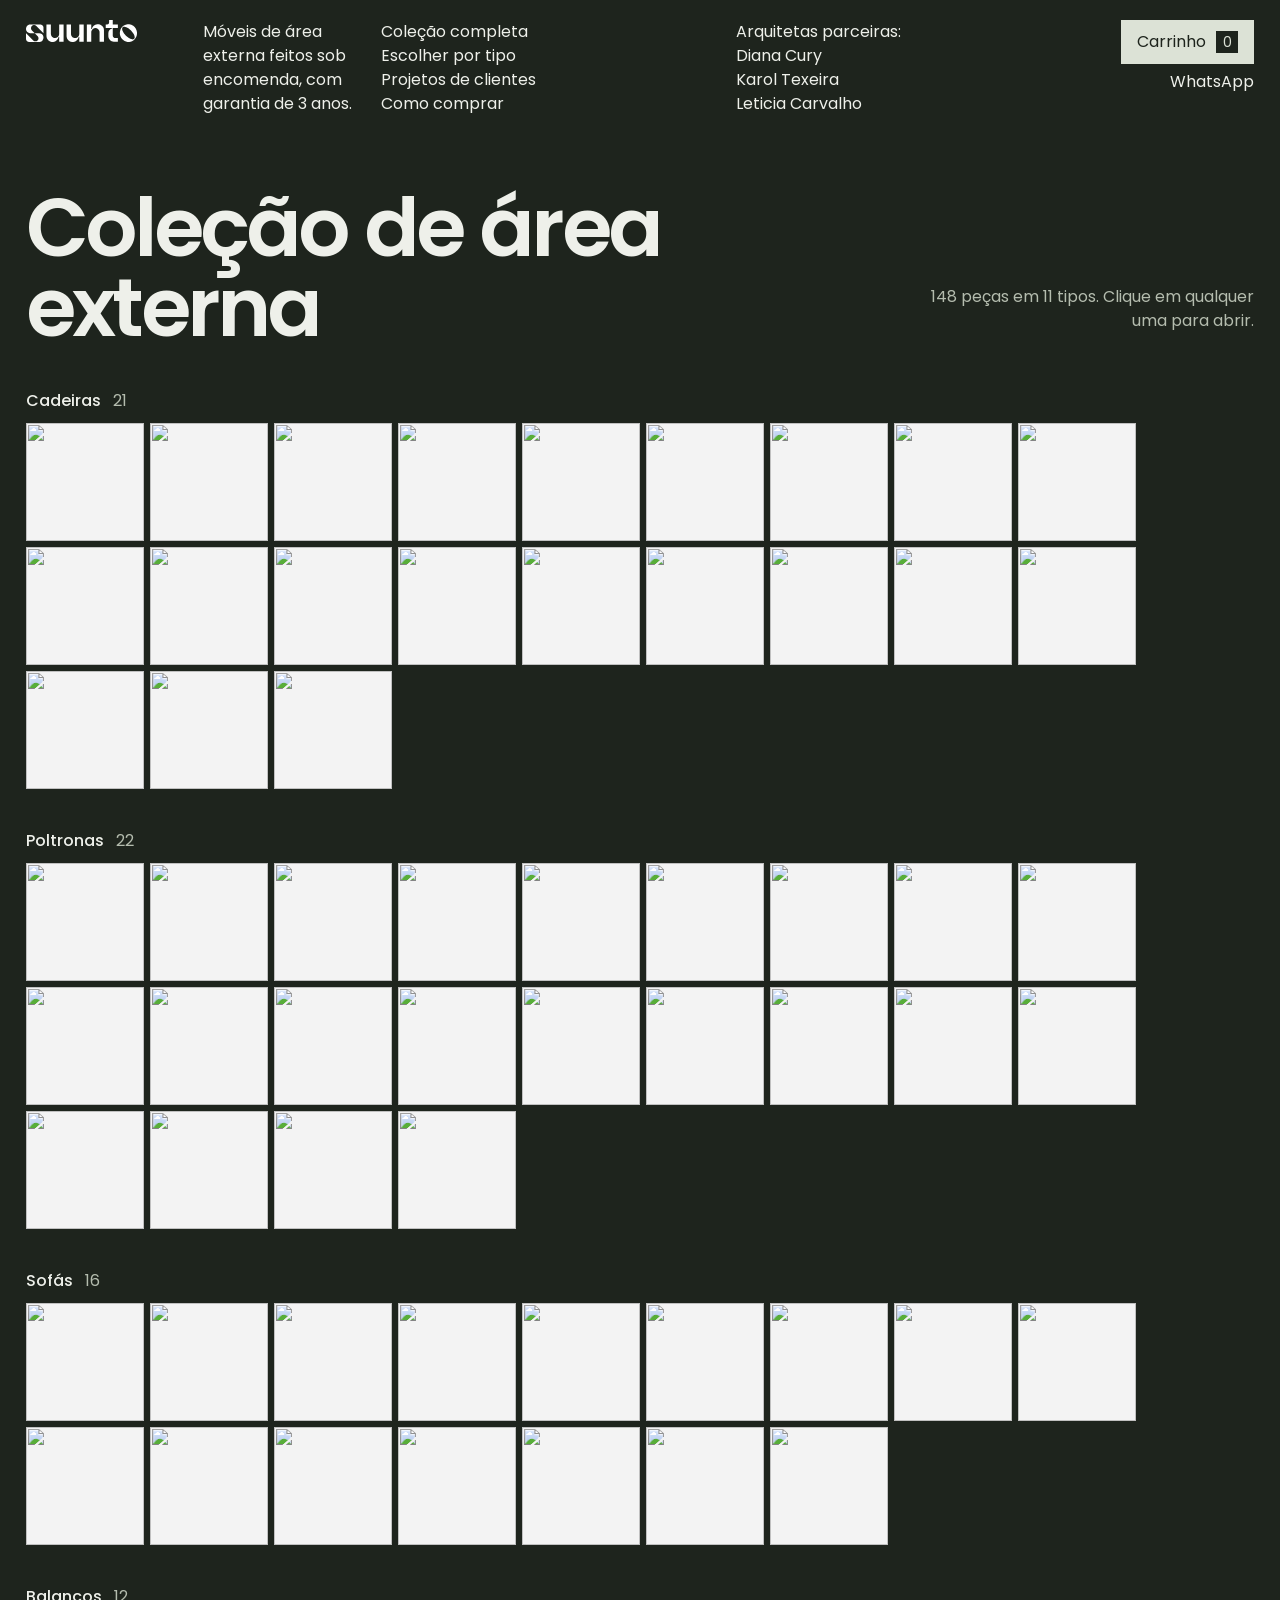
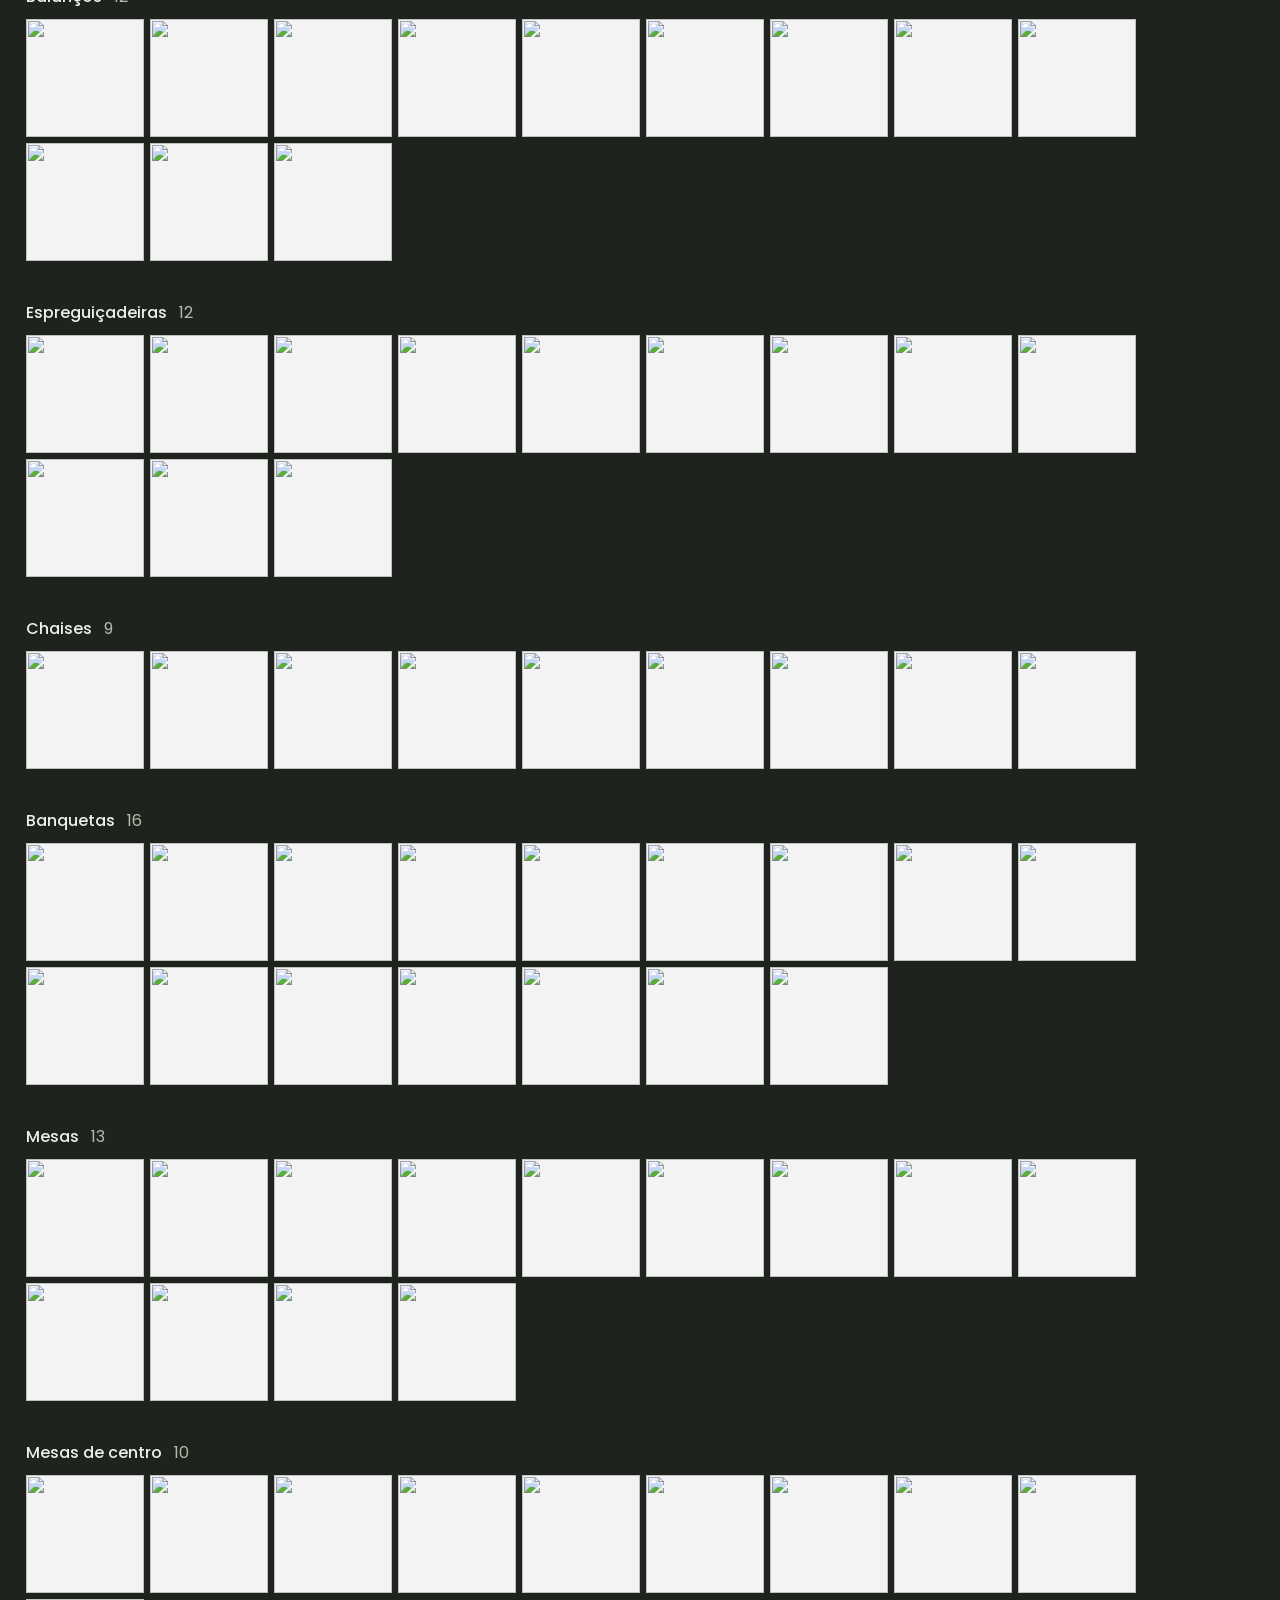
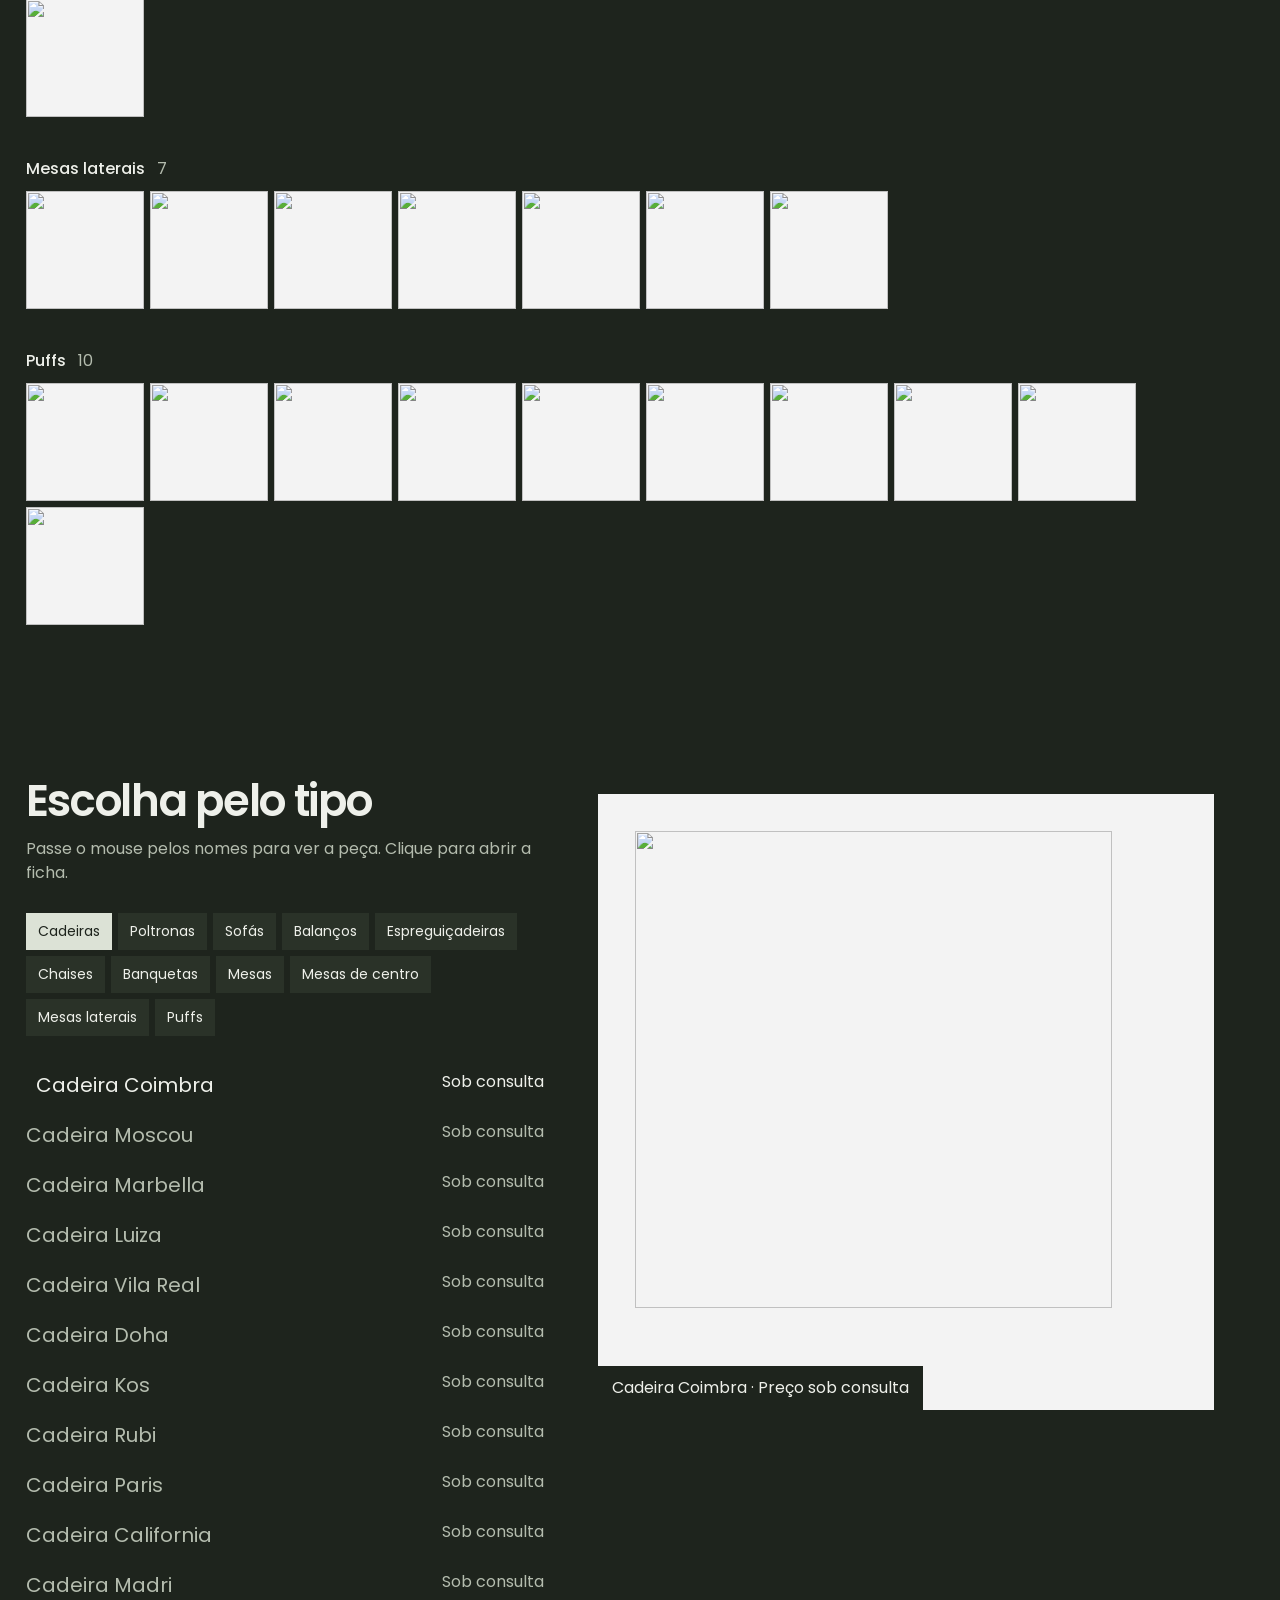
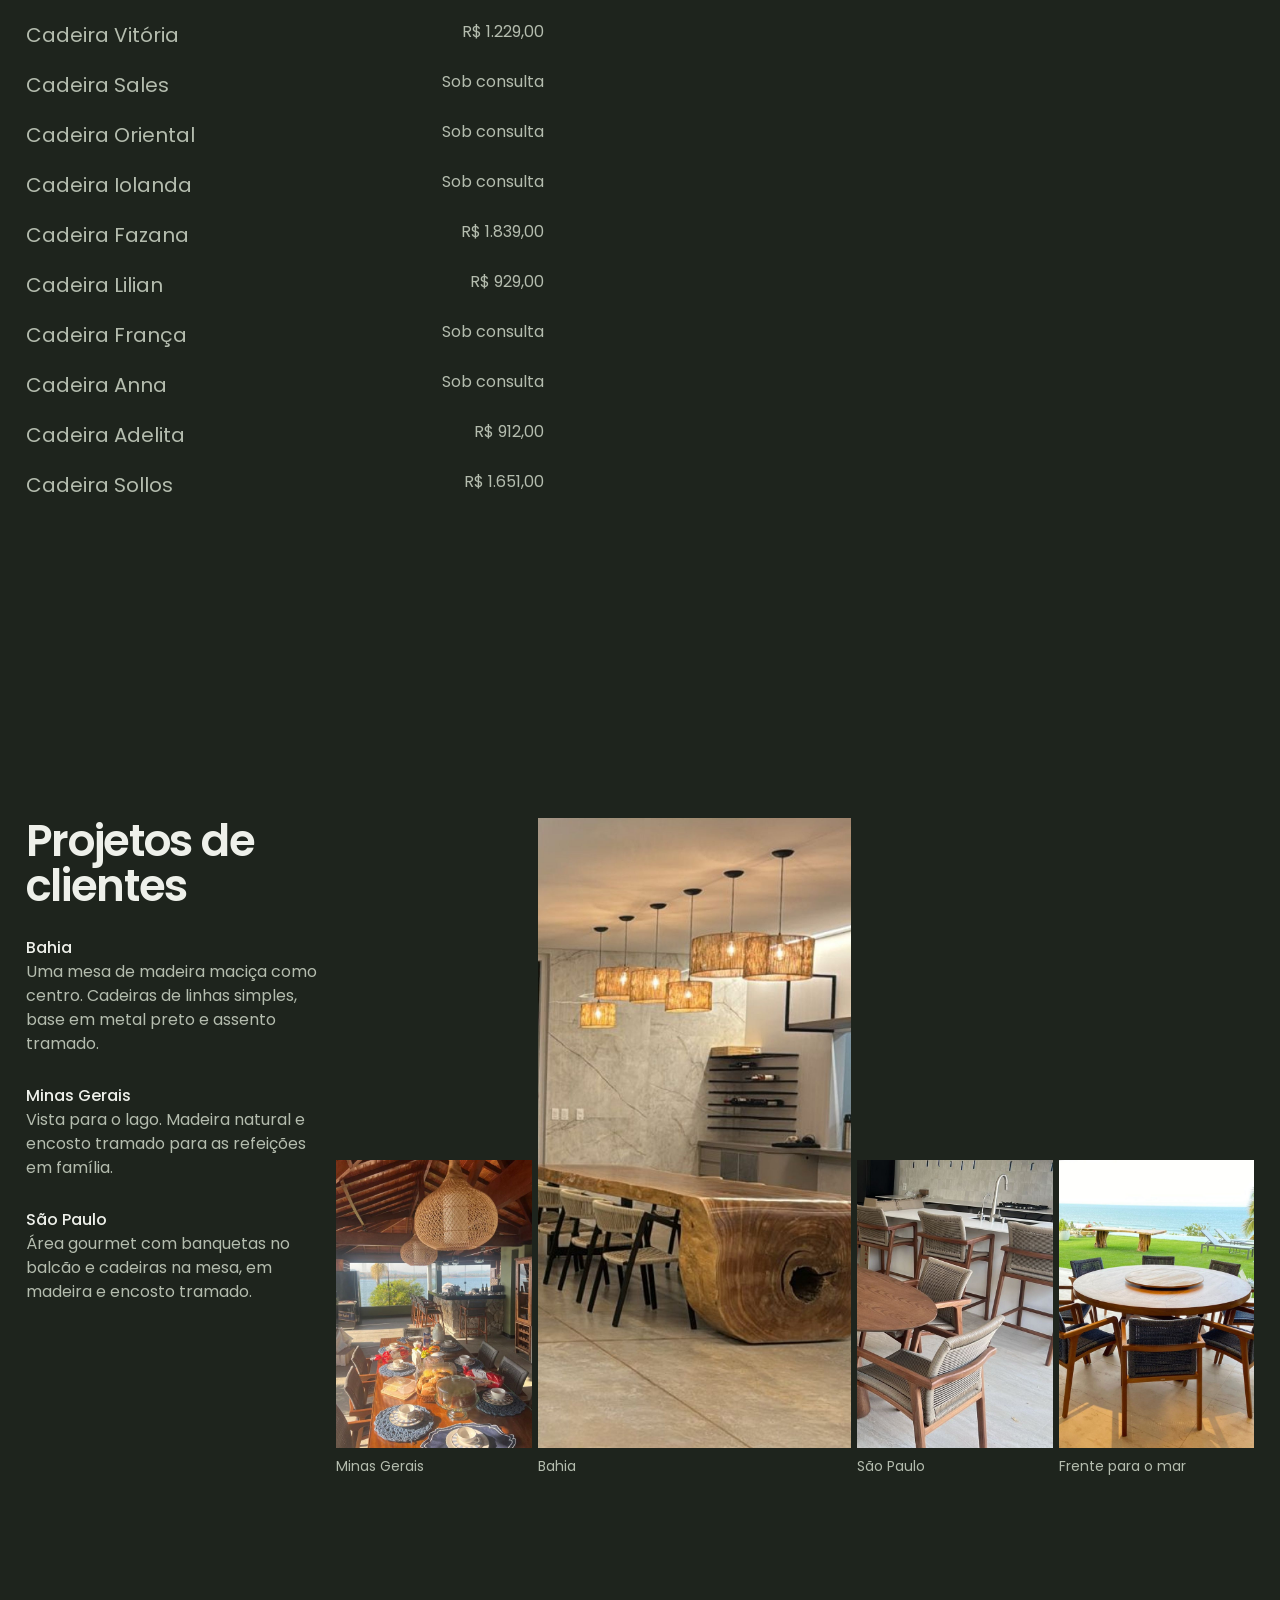
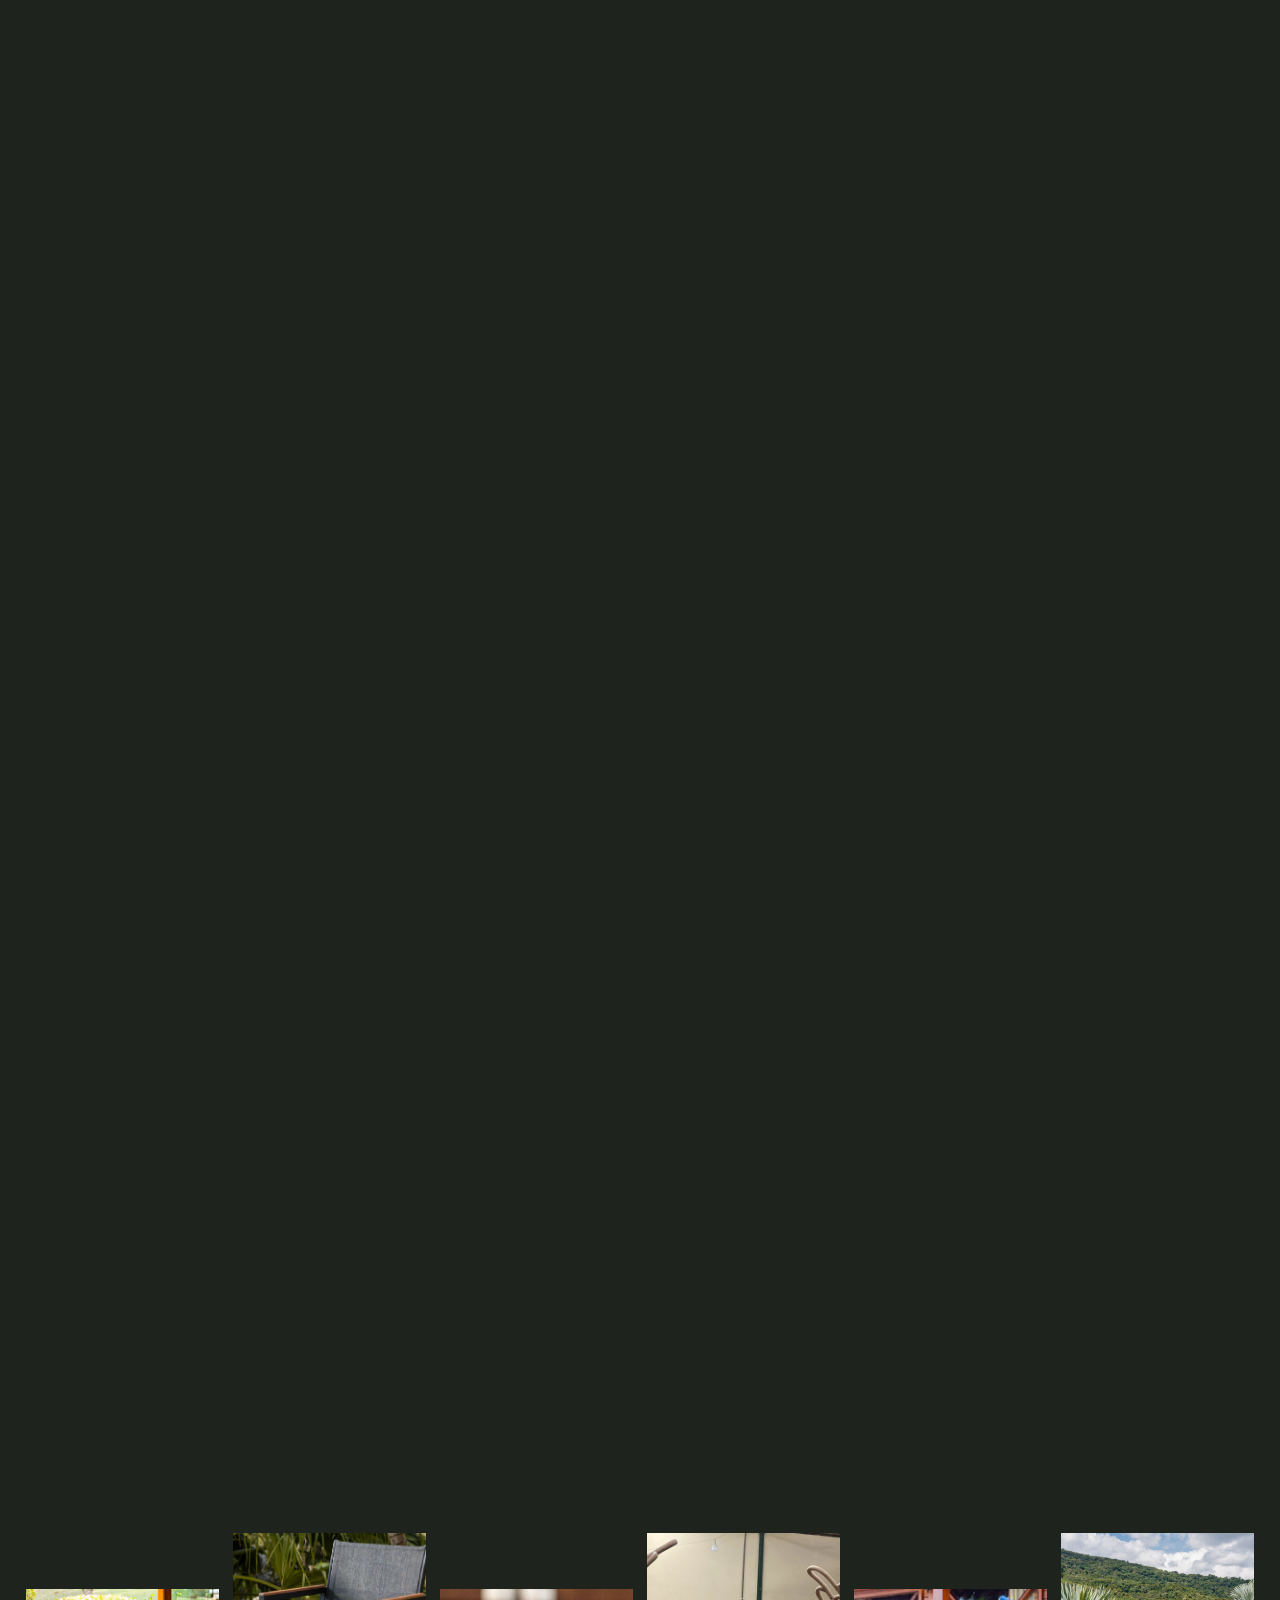
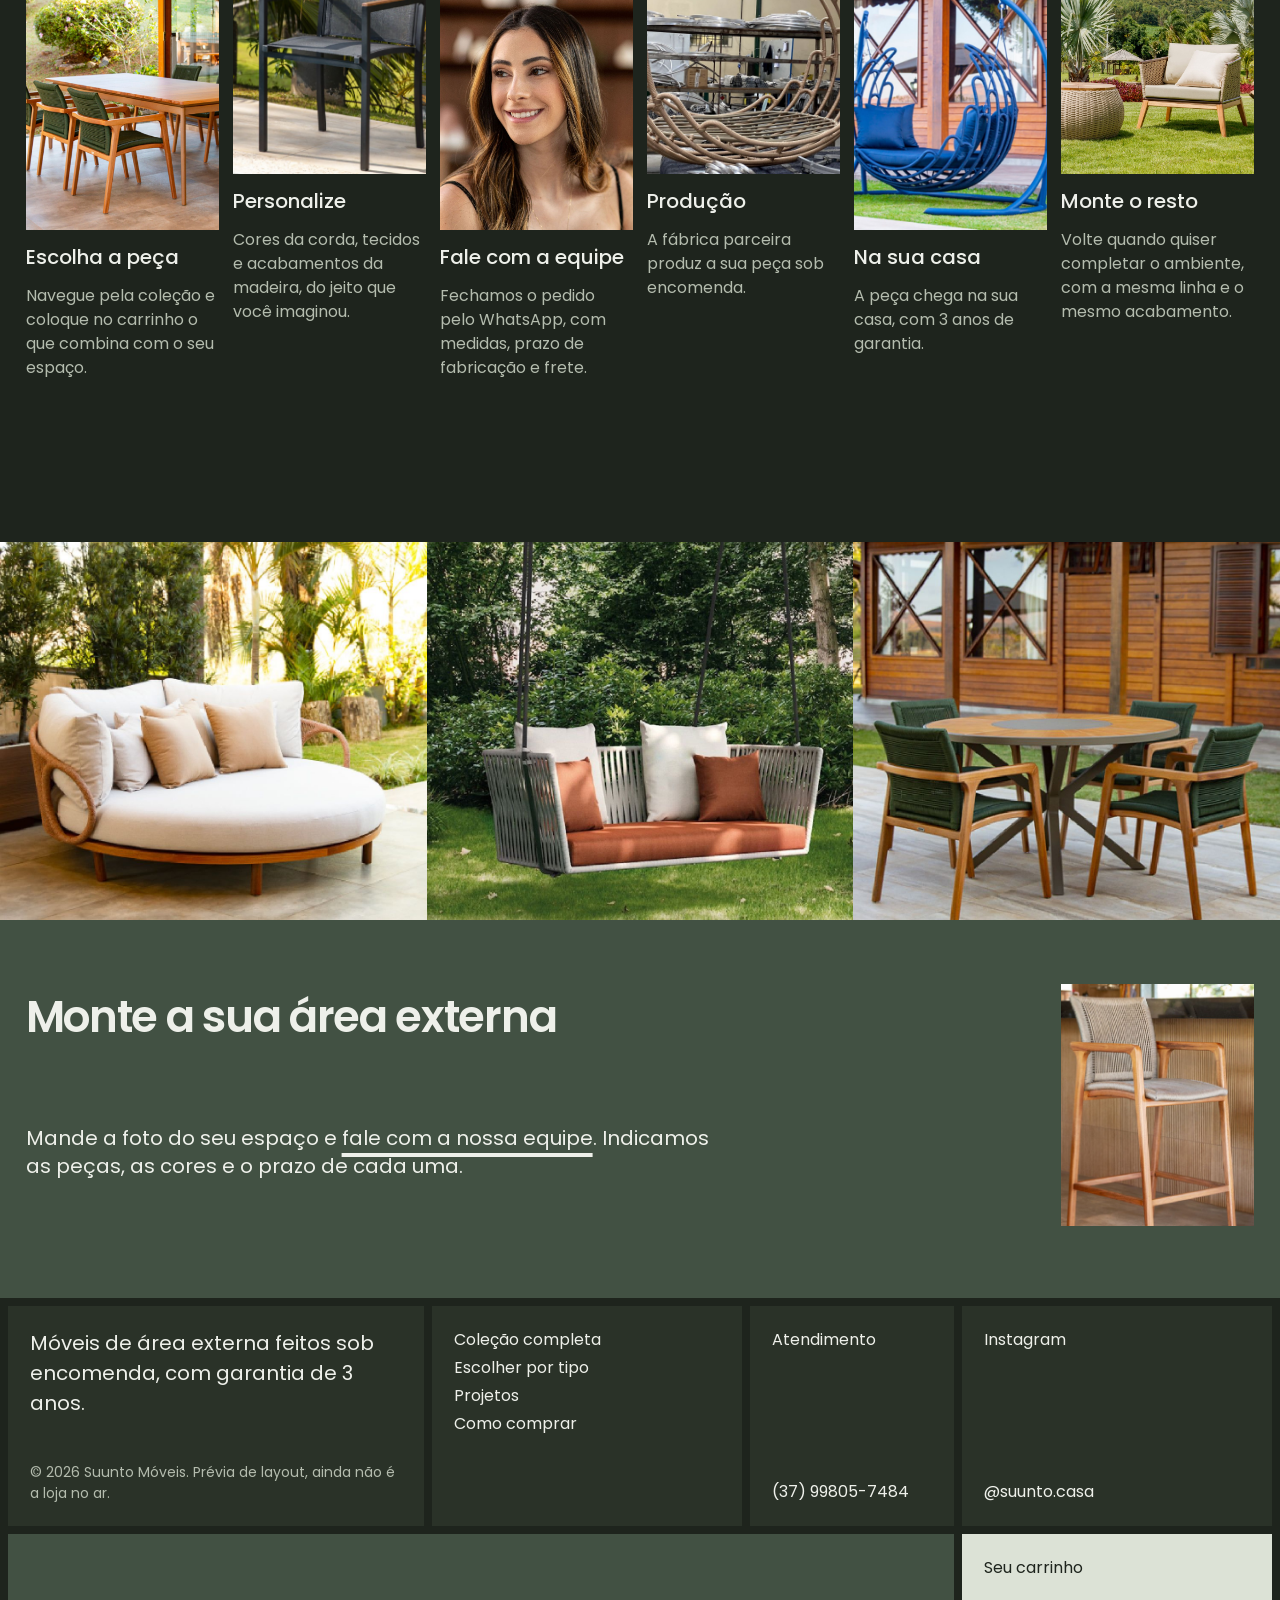
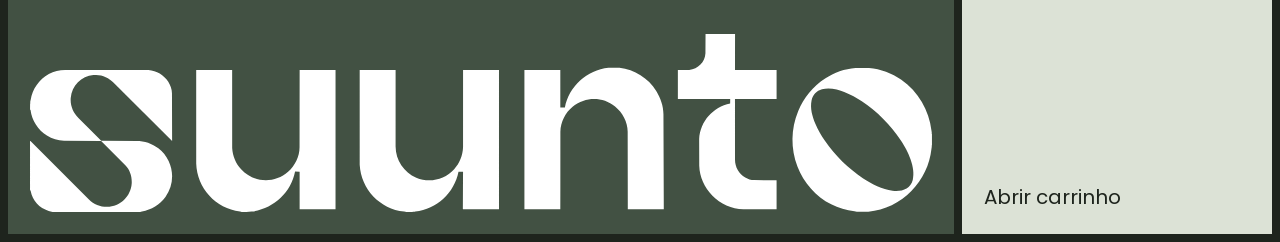
==== colecao/index.html @ b54d5c92 "Prévias do site da Suunto Móveis: Catálogo, Coleção e Ambientes Co-Authored-By: Claude Opus 5.5 <nor" ====
<!doctype html>
<html lang="pt-BR">
<head>
<meta charset="utf-8">
<meta name="viewport" content="width=device-width, initial-scale=1">
<meta name="robots" content="noindex">
<title>Suunto Móveis · Coleção</title>
<meta name="description" content="Prévia do site da Suunto Móveis: a coleção inteira de móveis de área externa, sob encomenda.">
<link rel="icon" href="../comum/simbolo.svg">
<link rel="preconnect" href="https://fonts.googleapis.com">
<link rel="preconnect" href="https://fonts.gstatic.com" crossorigin>
<link href="https://fonts.googleapis.com/css2?family=Poppins:wght@400;500;600&display=swap" rel="stylesheet">
<link rel="stylesheet" href="../comum/loja.css">
<style>
:root{
  --bg:#1E241D; --ink:#EEF0EA; --muted:#B4BCAE; --accent:#DCE2D6; --accent-ink:#1E241D; --surface:#2A3228;
  --brand:#425143; --sage:#708A5C; --paper:#F3F3F3;
  --font:'Poppins',system-ui,sans-serif; --radius:0px; --m:clamp(16px,2vw,28px); --g:14px;
}
*{box-sizing:border-box}
html{scroll-behavior:smooth}
body{margin:0;overflow-x:clip;background:var(--bg);color:var(--ink);font-family:var(--font);font-size:16px;line-height:1.5;-webkit-font-smoothing:antialiased}
img{display:block;max-width:100%;height:auto}
a{color:inherit}
:focus-visible{outline:2px solid var(--accent);outline-offset:3px}
.lj-ficha,.lj-gaveta{--bg:#F7F7F5;--ink:#272727;--muted:#5B605B;--accent:#425143;--accent-ink:#fff;--surface:#ECECEA}
.grid7{display:grid;grid-template-columns:repeat(7,minmax(0,1fr));gap:var(--g);padding-inline:var(--m)}
/* faixa de texto */
.faixa{padding-top:20px;align-items:start}
.faixa .marca img{height:22px;width:auto}
.faixa p,.faixa ul{margin:0;padding:0;list-style:none;font-size:16px}
.faixa a{text-decoration:none}.faixa a:hover{text-decoration:underline;text-underline-offset:4px}
.faixa .c3{grid-column:3/5}.faixa .c5{grid-column:5/7}
.faixa .acoes{grid-column:7;display:grid;gap:6px;justify-items:end;text-align:right}
.btn-c{font:inherit;font-size:16px;background:var(--accent);color:var(--accent-ink);border:0;padding:10px 16px;cursor:pointer;display:inline-flex;gap:10px;align-items:center;transition:filter .2s}
.btn-c:hover{filter:brightness(1.08)}
.btn-c [data-carrinho-n]{background:var(--accent-ink);color:var(--accent);min-width:22px;height:22px;display:inline-grid;place-items:center;font-size:14px}
.abertura{padding:72px var(--m) 0;display:grid;grid-template-columns:repeat(7,minmax(0,1fr));gap:var(--g);align-items:end}
.abertura h1{grid-column:1/6;margin:0;font-size:clamp(44px,6.4vw,104px);line-height:.98;letter-spacing:-.045em;font-weight:600}
.abertura .conta{grid-column:6/8;font-size:16px;color:var(--muted);text-align:right;letter-spacing:0;font-weight:400;line-height:1.5}
/* folha */
.folha{padding:40px var(--m) 0;display:grid;gap:40px}
.corrida-cat h2{margin:0 0 10px;font-size:16px;font-weight:500;display:flex;gap:12px}
.corrida-cat h2 span{color:var(--muted);font-weight:400}
.quadros{display:flex;flex-wrap:wrap;gap:6px}
.quadros a{display:block;background:var(--paper);width:118px;height:118px;transition:transform .25s,outline-color .25s;outline:2px solid transparent}
.quadros a:hover,.quadros a:focus-visible{transform:scale(1.06);outline-color:var(--accent)}
.quadros img{width:100%;height:100%;object-fit:contain}
/* índice */
section{padding-block:clamp(110px,12vw,190px)}
.sec-t{margin:0;font-size:clamp(30px,3.4vw,48px);line-height:1.04;letter-spacing:-.03em;font-weight:600}
.indice{display:grid;grid-template-columns:repeat(7,minmax(0,1fr));gap:var(--g);padding-inline:var(--m)}
.indice-esq{grid-column:1/4}
.indice-esq p{margin:14px 0 28px;color:var(--muted)}
.abas{display:flex;flex-wrap:wrap;gap:6px;margin-bottom:24px}
.abas button{font:inherit;font-size:14px;background:var(--surface);color:var(--ink);border:0;padding:8px 12px;cursor:pointer}
.abas button[aria-pressed="true"]{background:var(--accent);color:var(--accent-ink)}
.linhas{list-style:none;margin:0;padding:0}
.linhas a{display:grid;grid-template-columns:1fr auto;gap:16px;padding:10px 0;text-decoration:none;font-size:20px;color:var(--muted);transition:color .2s,padding .25s}
.linhas a:hover,.linhas a:focus-visible,.linhas a.on{color:var(--ink);padding-left:10px}
.linhas a span:last-child{font-size:16px}
.linhas .mini{display:none}
.previa{grid-column:4/8;position:sticky;top:24px;align-self:start;background:var(--paper);aspect-ratio:1/1;overflow:hidden}
.previa img{position:absolute;inset:6%;width:88%;height:88%;object-fit:contain;transition:opacity .24s}
.previa .amb{inset:0;width:100%;height:100%;object-fit:cover;opacity:0}
.previa:hover .amb.tem{opacity:1}
.previa figcaption{position:absolute;left:0;bottom:0;background:var(--bg);color:var(--ink);padding:10px 14px;font-size:16px}
/* projetos: corrida com um alto */
.proj{display:grid;grid-template-columns:repeat(12,minmax(0,1fr));gap:var(--g);padding-inline:var(--m)}
.proj-txt{grid-column:1/4;display:flex;flex-direction:column;gap:28px}
.proj-txt p{margin:0;color:var(--muted)}
.proj-txt strong{color:var(--ink);font-weight:500;display:block}
.proj-corrida{grid-column:4/13;display:flex;gap:6px;align-items:flex-end}
.proj-corrida figure{margin:0;flex:1 1 0;min-width:0}
.proj-corrida img{width:100%;height:32vh;object-fit:cover}
.proj-corrida figure.alto{flex:1.6 1 0}
.proj-corrida figure.alto img{height:70vh}
.proj-corrida figcaption{font-size:14px;margin-top:8px;color:var(--muted)}
/* sobre */
.sobre{padding-inline:var(--m)}
.sobre-t{margin:0 0 28px;font-size:clamp(30px,3.4vw,48px);letter-spacing:-.03em;font-weight:600}
.sobre p.grande{margin:0;margin-left:28%;font-size:clamp(22px,2.3vw,32px);line-height:1.25;letter-spacing:-.01em}
.sobre p.grande img{float:left;width:3.75em;height:3.75em;object-fit:cover;margin:.2em .5em 0 0}
.sobre p.corpo{margin:20px 0 0 28%;max-width:56ch;color:var(--muted)}
.fatos{margin:48px 0 0 28%;display:grid;grid-template-columns:repeat(3,1fr);gap:var(--g)}
.fatos div{background:var(--surface);padding:22px}
.fatos b{display:block;font-size:30px;font-weight:600;letter-spacing:-.02em}
.fatos span{color:var(--muted)}
/* nomes */
.nomes{display:grid;grid-template-columns:repeat(12,minmax(0,1fr));gap:var(--g);padding-inline:var(--m)}
.nomes h2{grid-column:1/4}
.nomes .cols{grid-column:5/13;display:grid;grid-template-columns:repeat(3,minmax(0,1fr));gap:32px;font-size:20px;line-height:1.6}
.nomes .cols p{margin:0}
.nomes .cols .k{color:var(--muted)}
/* como comprar */
.passos-topo{display:flex;justify-content:space-between;align-items:end;padding-inline:var(--m);gap:24px}
.setas{display:none}
.setas button{width:48px;height:48px;border:0;background:var(--accent);color:var(--accent-ink);font:inherit;font-size:20px;cursor:pointer}
.setas button:hover{filter:brightness(1.08)}
.barra{display:none;margin:20px var(--m) 0;height:6px;background:var(--surface);position:relative}
.barra i{position:absolute;left:0;top:0;bottom:0;background:var(--ink);width:0}
.passos{display:grid;grid-template-columns:repeat(6,minmax(0,1fr));gap:var(--g);padding:28px var(--m) 8px}

.passo{display:flex;flex-direction:column;gap:12px}
.passo:nth-child(odd){padding-top:56px}
.passo img{width:100%;aspect-ratio:4/5;object-fit:cover}
.passo h3{margin:0;font-size:20px;font-weight:500}
.passo p{margin:0;color:var(--muted)}
/* fechamento */
.fecho{padding:0}
.tira{display:grid;grid-template-columns:repeat(3,1fr)}
.tira img{width:100%;height:42svh;object-fit:cover}
.campo{background:var(--brand);padding:64px var(--m) 72px;display:grid;grid-template-columns:repeat(12,minmax(0,1fr));gap:var(--g);position:relative}
.campo h2{grid-column:1/8;margin:0;font-size:clamp(30px,3.4vw,48px);letter-spacing:-.03em;font-weight:600}
.campo p{grid-column:1/8;margin:16px 0 0;font-size:20px;line-height:1.4}
.campo p a{text-decoration:underline;text-decoration-thickness:4px;text-underline-offset:8px}
.campo p a:hover{text-decoration-color:var(--accent)}
.campo .pq{grid-column:11/13;grid-row:1/3;align-self:end;margin:0}
.campo .pq img{width:100%;aspect-ratio:4/5;object-fit:cover}
/* rodapé em ladrilhos */
.rodape{display:grid;grid-template-columns:repeat(12,minmax(0,1fr));gap:8px;padding:8px}
.rodape>div{background:var(--surface);padding:22px;min-height:220px;display:flex;flex-direction:column;justify-content:space-between;gap:16px}
.rodape .a{grid-column:1/5}.rodape .b{grid-column:5/8}.rodape .c{grid-column:8/10}.rodape .d{grid-column:10/13}
.rodape .e{grid-column:1/10;min-height:300px;background:var(--brand)}.rodape .f{grid-column:10/13;min-height:300px;background:var(--accent);color:var(--accent-ink)}
.rodape p{margin:0}.rodape .a p:first-child{font-size:20px}
.rodape small{font-size:14px;color:var(--muted)}
.rodape ul{list-style:none;margin:0;padding:0;display:grid;gap:4px}
.rodape a{text-decoration:none}.rodape a:hover{text-decoration:underline}
.rodape .e img{width:100%;height:auto;margin-top:auto}
.rodape .f a{font-size:20px}
/* entrada */
.rv{opacity:0;transform:translateY(20px);transition:opacity .6s ease,transform .6s cubic-bezier(.2,.7,.2,1)}
.rv.in{opacity:1;transform:none}
@media (max-width:900px){
  .grid7{grid-template-columns:1fr 1fr;gap:12px}
  .faixa .marca,.faixa>p{grid-column:1/3}.faixa .c3{display:none}.faixa .c5{display:none}
  .faixa .acoes{position:fixed;right:12px;bottom:12px;z-index:20}.faixa .acoes a{display:none}
  .abertura{display:block;padding-top:48px}.abertura .conta{text-align:left;margin-top:12px}
  .quadros{display:grid;grid-template-columns:repeat(auto-fill,minmax(64px,1fr));gap:4px}.quadros a{width:auto;height:auto;aspect-ratio:1}
  .indice{display:block}.previa{display:none}
  .linhas a{grid-template-columns:72px 1fr;align-items:center;font-size:18px;color:var(--ink)}
  .linhas .mini{display:block;width:72px;height:72px;background:var(--paper);object-fit:contain}
  .linhas a span:last-child{grid-column:2;font-size:14px;color:var(--muted);margin-top:-14px}
  .proj{display:block}.proj-txt{margin-bottom:24px}.proj-corrida{flex-direction:column}.proj-corrida img,.proj-corrida figure.alto img{height:auto;aspect-ratio:4/3}
  .sobre p.grande,.sobre p.corpo{margin-left:0}.sobre p.grande{font-size:20px}.fatos{margin-left:0;grid-template-columns:1fr}
  .nomes{display:block}.nomes .cols{grid-template-columns:1fr 1fr;margin-top:24px;font-size:16px}
  .passos{grid-template-columns:1fr 1fr;row-gap:32px}.passo:nth-child(odd){padding-top:0}.passo:nth-child(even){padding-top:40px}
  .tira{grid-template-columns:1fr 1fr}.tira img:first-child{grid-column:1/3}.tira img{height:auto;aspect-ratio:4/3}
  .campo{display:block}.campo .pq{width:96px;margin-top:24px}
  .rodape{grid-template-columns:1fr 1fr}.rodape>div{grid-column:span 1!important;min-height:160px}.rodape .e,.rodape .f,.rodape .a{grid-column:1/3!important}
}
@media (prefers-reduced-motion:reduce){.rv{opacity:1;transform:none;transition:none}*{scroll-behavior:auto}}
</style>
</head>
<body>
<header class="grid7 faixa">
  <div class="marca"><img src="../comum/logo-branca.svg" alt="Suunto Móveis" width="112" height="22"></div>
  <p>Móveis de área externa feitos sob encomenda, com garantia de 3 anos.</p>
  <ul class="c3"><li><a href="#folha">Coleção completa</a></li><li><a href="#indice">Escolher por tipo</a></li><li><a href="#projetos">Projetos de clientes</a></li><li><a href="#como-comprar">Como comprar</a></li></ul>
  <ul class="c5"><li>Arquitetas parceiras:</li><li>Diana Cury</li><li>Karol Texeira</li><li>Leticia Carvalho</li></ul>
  <div class="acoes"><button type="button" class="btn-c" data-abrir-carrinho>Carrinho <span data-carrinho-n hidden>0</span></button><a href="https://wa.me/5537998057484" target="_blank" rel="noopener">WhatsApp</a></div>
</header>

<main>
<div class="abertura">
  <h1 class="rv">Coleção de área externa</h1>
  <p class="conta rv" id="conta"></p>
</div>
<div class="folha" id="folha"></div>

<section id="indice" aria-labelledby="t-ind">
  <div class="indice">
    <div class="indice-esq">
      <h2 class="sec-t rv" id="t-ind">Escolha pelo tipo</h2>
      <p class="rv">Passe o mouse pelos nomes para ver a peça. Clique para abrir a ficha.</p>
      <div class="abas" role="group" aria-label="Tipo de peça"></div>
      <ul class="linhas"></ul>
    </div>
    <figure class="previa" aria-hidden="true"><img class="prod" src="https://cdn.shopify.com/s/files/1/0572/8108/5476/files/CadeiraSollos.jpg?width=1000" alt="" width="1000" height="1000"><img class="amb" src="https://cdn.shopify.com/s/files/1/0572/8108/5476/files/CadeiraSollos.jpg?width=1200" alt="" width="1000" height="1000"><figcaption></figcaption></figure>
  </div>
</section>

<section id="projetos" aria-labelledby="t-proj">
  <div class="proj">
    <div class="proj-txt">
      <h2 class="sec-t rv" id="t-proj">Projetos de clientes</h2>
      <p class="rv"><strong>Bahia</strong>Uma mesa de madeira maciça como centro. Cadeiras de linhas simples, base em metal preto e assento tramado.</p>
      <p class="rv"><strong>Minas Gerais</strong>Vista para o lago. Madeira natural e encosto tramado para as refeições em família.</p>
      <p class="rv"><strong>São Paulo</strong>Área gourmet com banquetas no balcão e cadeiras na mesa, em madeira e encosto tramado.</p>
    </div>
    <div class="proj-corrida">
      <figure class="rv"><img src="../img/projeto-mg.jpg" alt="Varanda com vista para o lago e mesa posta" width="1500" height="1800" loading="lazy"><figcaption>Minas Gerais</figcaption></figure>
      <figure class="alto rv"><img src="../img/projeto-ba.jpg" alt="Mesa de madeira maciça com cadeiras de base preta" width="1500" height="1800" loading="lazy"><figcaption>Bahia</figcaption></figure>
      <figure class="rv"><img src="../img/projeto-sp.jpg" alt="Área gourmet com banquetas e cadeiras de madeira" width="1500" height="1800" loading="lazy"><figcaption>São Paulo</figcaption></figure>
      <figure class="rv"><img src="../img/mesa-mar.jpg" alt="Mesa redonda com cadeiras de corda azul de frente para o mar" width="1000" height="1000" loading="lazy"><figcaption>Frente para o mar</figcaption></figure>
    </div>
  </div>
</section>

<section class="sobre" aria-labelledby="t-sobre">
  <h2 class="sobre-t rv" id="t-sobre">Como trabalhamos</h2>
  <p class="grande rv"><img src="../img/producao.jpg" alt="Estrutura de balanço na produção" width="1800" height="1080" loading="lazy">A Suunto escolhe cada móvel com fábricas parceiras e acompanha a peça da produção até a sua casa. Você define as cores e os acabamentos.</p>
  <p class="corpo rv">As arquitetas parceiras ajudam a compor o ambiente, e cada peça sai com garantia de 3 anos e o bloco 3D para o projeto.</p>
  <div class="fatos">
    <div class="rv"><b>Sob encomenda</b><span>Cada peça é feita para o seu pedido.</span></div>
    <div class="rv"><b>3 anos</b><span>de garantia em toda a coleção.</span></div>
    <div class="rv"><b>Bloco 3D</b><span>para o seu arquiteto incluir no projeto.</span></div>
  </div>
</section>

<section aria-labelledby="t-nomes">
  <div class="nomes">
    <h2 class="sec-t rv" id="t-nomes">Quem está com a gente</h2>
    <div class="cols">
      <div class="rv"><p class="k">Arquitetas parceiras</p><p>Diana Cury</p><p>Karol Texeira</p><p>Leticia Carvalho</p></div>
      <div class="rv"><p class="k">Projetos entregues</p><p>Bahia</p><p>Minas Gerais</p><p>São Paulo</p></div>
      <div class="rv"><p class="k">Materiais</p><p>Madeira</p><p>Corda náutica</p><p>Tela sling</p><p>Alumínio</p></div>
    </div>
  </div>
</section>

<section id="como-comprar" aria-labelledby="t-como">
  <div class="passos-topo"><h2 class="sec-t rv" id="t-como">Como comprar</h2><div class="setas"><button type="button" data-d="-1" aria-label="Voltar">←</button><button type="button" data-d="1" aria-label="Avançar">→</button></div></div>
  <div class="barra" aria-hidden="true"><i></i></div>
  <div class="passos">
    <article class="passo"><img src="../img/capa-sollos-m.jpg" alt="Jogo Sollos na varanda" width="1500" height="2000" loading="lazy"><h3>Escolha a peça</h3><p>Navegue pela coleção e coloque no carrinho o que combina com o seu espaço.</p></article>
    <article class="passo"><img src="../img/franca-amb.jpg" alt="Detalhe de cadeira com tela" width="1000" height="1000" loading="lazy"><h3>Personalize</h3><p>Cores da corda, tecidos e acabamentos da madeira, do jeito que você imaginou.</p></article>
    <article class="passo"><img src="../img/arq-karol.jpg" alt="Arquiteta parceira" width="1800" height="1800" loading="lazy"><h3>Fale com a equipe</h3><p>Fechamos o pedido pelo WhatsApp, com medidas, prazo de fabricação e frete.</p></article>
    <article class="passo"><img src="../img/producao.jpg" alt="Balanço sendo produzido" width="1800" height="1080" loading="lazy"><h3>Produção</h3><p>A fábrica parceira produz a sua peça sob encomenda.</p></article>
    <article class="passo"><img src="../img/entregue.jpg" alt="Balanço azul entregue no jardim" width="1800" height="1080" loading="lazy"><h3>Na sua casa</h3><p>A peça chega na sua casa, com 3 anos de garantia.</p></article>
    <article class="passo"><img src="../img/capa-grecia-m.jpg" alt="Poltrona Grécia no gramado" width="1500" height="2000" loading="lazy"><h3>Monte o resto</h3><p>Volte quando quiser completar o ambiente, com a mesma linha e o mesmo acabamento.</p></article>
  </div>
</section>

<section class="fecho" aria-labelledby="t-fecho">
  <div class="tira"><img src="../img/coimbra-amb.jpg" alt="Chaise Coimbra com almofadas" width="1000" height="1000" loading="lazy"><img src="../img/praga-amb.jpg" alt="Balanço Praga no gramado" width="1000" height="1000" loading="lazy"><img src="../img/sollos-amb-2.jpg" alt="Mesa redonda com cadeiras Sollos" width="1000" height="1000" loading="lazy"></div>
  <div class="campo">
    <h2 id="t-fecho">Monte a sua área externa</h2>
    <p>Mande a foto do seu espaço e <a href="https://wa.me/5537998057484?text=Ol%C3%A1!%20Quero%20montar%20minha%20%C3%A1rea%20externa." target="_blank" rel="noopener">fale com a nossa equipe</a>. Indicamos as peças, as cores e o prazo de cada uma.</p>
    <figure class="pq"><img src="../img/banqueta-sollos-amb.jpg" alt="Banqueta Sollos no balcão" width="1000" height="1000" loading="lazy"></figure>
  </div>
</section>
</main>

<footer class="rodape">
  <div class="a"><p>Móveis de área externa feitos sob encomenda, com garantia de 3 anos.</p><small>© 2026 Suunto Móveis. Prévia de layout, ainda não é a loja no ar.</small></div>
  <div class="b"><ul><li><a href="#folha">Coleção completa</a></li><li><a href="#indice">Escolher por tipo</a></li><li><a href="#projetos">Projetos</a></li><li><a href="#como-comprar">Como comprar</a></li></ul></div>
  <div class="c"><p>Atendimento</p><p><a href="https://wa.me/5537998057484" target="_blank" rel="noopener">(37) 99805-7484</a></p></div>
  <div class="d"><p>Instagram</p><p><a href="https://www.instagram.com/suunto.casa" target="_blank" rel="noopener">@suunto.casa</a></p></div>
  <div class="e"><img src="../comum/logo-branca.svg" alt="Suunto" width="1600" height="315" loading="lazy"></div>
  <div class="f"><p>Seu carrinho</p><a href="#" data-abrir-carrinho>Abrir carrinho</a></div>
</footer>

<script src="../comum/catalogo.js"></script>
<script src="../comum/loja.js"></script>
<script>
(function(){
  var L=window.Loja, reduz=matchMedia('(prefers-reduced-motion: reduce)').matches;
  var ordem=['Cadeiras','Poltronas','Sofás','Balanços','Espreguiçadeiras','Chaises','Banquetas','Mesas','Mesas de centro','Mesas laterais','Puffs'];
  var grupos={};L.lista.forEach(function(p){(grupos[p.cat]=grupos[p.cat]||[]).push(p)});
  ordem=ordem.filter(function(c){return grupos[c]});
  document.getElementById('conta').textContent=L.lista.length+' peças em '+ordem.length+' tipos. Clique em qualquer uma para abrir.';
  document.getElementById('folha').innerHTML=ordem.map(function(c){
    return '<div class="corrida-cat"><h2>'+c+' <span>'+grupos[c].length+'</span></h2><div class="quadros">'+grupos[c].map(function(p){
      return '<a href="#" data-produto="'+p.id+'" aria-label="'+L.esc(p.nome)+'"><img src="'+L.img(p.img[0],260)+'" alt="" width="118" height="118" loading="lazy"></a>';
    }).join('')+'</div></div>';
  }).join('');

  /* índice com prévia */
  var abas=document.querySelector('.abas'),linhas=document.querySelector('.linhas'),prev=document.querySelector('.previa'),pi=prev.querySelector('.prod'),pa=prev.querySelector('.amb'),pc=prev.querySelector('figcaption');
  function previa(p){pi.src=L.img(p.img[0],1000);pc.textContent=p.nome+' · '+L.precoTexto(p);if(p.img[1]){pa.src=L.img(p.img[1],1200);pa.classList.add('tem')}else pa.classList.remove('tem')}
  function lista(c){
    linhas.innerHTML=grupos[c].map(function(p){return '<li><a href="#" data-produto="'+p.id+'"><img class="mini" src="'+L.img(p.img[0],160)+'" alt="" width="72" height="72" loading="lazy"><span>'+L.esc(p.nome)+'</span><span>'+(p.preco?L.brl(p.preco):'Sob consulta')+'</span></a></li>'}).join('');
    linhas.querySelectorAll('a').forEach(function(a,i){var f=function(){linhas.querySelectorAll('a').forEach(function(o){o.classList.remove('on')});a.classList.add('on');previa(grupos[c][i])};a.addEventListener('mouseenter',f);a.addEventListener('focus',f)});
    linhas.querySelector('a').classList.add('on');previa(grupos[c][0]);
  }
  ordem.forEach(function(c,i){var b=document.createElement('button');b.type='button';b.textContent=c;b.setAttribute('aria-pressed',i===0);b.onclick=function(){abas.querySelectorAll('button').forEach(function(o){o.setAttribute('aria-pressed',o===b)});lista(c)};abas.appendChild(b)});
  lista(ordem[0]);

  /* como comprar */
  var row=document.querySelector('.passos'),bar=document.querySelector('.barra i');
  function prog(){var m=row.scrollWidth-row.clientWidth;bar.style.width=(m>0?(row.scrollLeft/m)*100:100)+'%'}
  row.addEventListener('scroll',prog,{passive:true});prog();
  document.querySelectorAll('.setas button').forEach(function(b){b.onclick=function(){row.scrollBy({left:Number(b.dataset.d)*332,behavior:reduz?'auto':'smooth'})}});

  /* entradas */
  document.querySelectorAll('.corrida-cat').forEach(function(el){el.classList.add('rv')});
  function revelar(){var h=innerHeight*0.94;document.querySelectorAll('.rv:not(.in)').forEach(function(e){var r=e.getBoundingClientRect();if(r.top<h&&r.bottom>0){var i=Array.prototype.indexOf.call(e.parentNode.children,e);e.style.transitionDelay=Math.min(i,4)*75+'ms';e.classList.add('in')}})}
  if(!reduz){addEventListener('scroll',function(){requestAnimationFrame(revelar)},{passive:true});addEventListener('resize',revelar);revelar();setTimeout(revelar,400)}
  else document.querySelectorAll('.rv').forEach(function(el){el.classList.add('in')});
})();
</script>
</body>
</html>
---- comum/loja.css ----
/* Ficha e carrinho. Cada versão define --bg, --ink, --muted, --accent, --accent-ink, --surface, --font e --radius. */
.lj-ficha, .lj-gaveta { border: 0; padding: 0; color: var(--ink); background: var(--bg); font-family: var(--font); max-width: none; max-height: none; }
.lj-ficha::backdrop, .lj-gaveta::backdrop { background: rgb(20 26 21 / .55); }
.lj-ficha { width: min(1120px, calc(100vw - 32px)); max-height: calc(100dvh - 32px); margin: auto; border-radius: var(--radius); box-shadow: 0 24px 80px rgb(0 0 0 / .25); /* taste-skill-ignore: diálogo acima da página */ overflow: auto; }
.lj-ficha[open] { animation: lj-sobe .35s cubic-bezier(.2,.7,.2,1); }
.lj-ficha-in { display: grid; grid-template-columns: 1.15fr 1fr; }
.lj-galeria { background: var(--surface); padding: 24px; display: grid; gap: 12px; align-content: start; }
.lj-foto img { width: 100%; height: auto; aspect-ratio: 1; object-fit: contain; mix-blend-mode: multiply; filter: brightness(1.07); display: block; }
.lj-miniaturas { display: flex; gap: 8px; flex-wrap: wrap; }
.lj-miniaturas button { padding: 0; border: 0; background: none; cursor: pointer; opacity: .55; transition: opacity .2s; }
.lj-miniaturas button[aria-current], .lj-miniaturas button:hover { opacity: 1; }
.lj-miniaturas img { width: 72px; height: 72px; object-fit: cover; display: block; mix-blend-mode: multiply; }
.lj-info { padding: 40px 40px 36px; display: flex; flex-direction: column; gap: 16px; position: relative; }
.lj-fechar { align-self: flex-end; font: inherit; font-size: 14px; background: none; border: 0; color: var(--ink); cursor: pointer; padding: 4px 0; text-decoration: underline; text-underline-offset: 4px; }
.lj-cat { margin: 0; color: var(--muted); font-size: 14px; }
.lj-nome { margin: 0; font-size: clamp(30px, 3vw, 44px); line-height: 1.02; letter-spacing: -.03em; font-weight: 600; }
.lj-preco { margin: 0; font-size: 20px; font-weight: 500; }
.lj-txt { margin: 0; font-size: 16px; line-height: 1.55; }
.lj-fatos { margin: 0; padding: 0; list-style: none; display: flex; flex-wrap: wrap; gap: 8px; }
.lj-fatos li { background: var(--surface); padding: 8px 12px; font-size: 14px; border-radius: var(--radius); }
.lj-qtd { display: inline-flex; align-items: center; background: var(--surface); align-self: flex-start; border-radius: var(--radius); }
.lj-qtd button { font: inherit; font-size: 20px; width: 44px; height: 44px; border: 0; background: none; color: var(--ink); cursor: pointer; }
.lj-qtd button:hover { background: rgb(0 0 0 / .06); }
.lj-qtd output { min-width: 28px; text-align: center; font-size: 16px; }
.lj-btn { display: block; text-align: center; font: inherit; font-size: 16px; font-weight: 500; background: var(--accent); color: var(--accent-ink); border: 0; padding: 18px 24px; cursor: pointer; text-decoration: none; border-radius: var(--radius); transition: transform .15s, filter .2s; }
.lj-btn:hover { filter: brightness(1.12); }
.lj-btn:active { transform: scale(.98); }
.lj-link { color: var(--ink); font-size: 14px; text-underline-offset: 4px; }
.lj-gaveta { margin: 0 0 0 auto; height: 100dvh; width: min(440px, 100vw); box-shadow: -24px 0 80px rgb(0 0 0 / .2); /* taste-skill-ignore: gaveta acima da página */ }
.lj-gaveta[open] { animation: lj-entra .35s cubic-bezier(.2,.7,.2,1); }
.lj-gaveta-in { display: flex; flex-direction: column; height: 100%; padding: 28px; gap: 20px; box-sizing: border-box; }
.lj-gaveta-topo { display: flex; justify-content: space-between; align-items: baseline; }
.lj-gaveta h2 { margin: 0; font-size: 30px; letter-spacing: -.02em; font-weight: 600; }
.lj-itens { list-style: none; margin: 0; padding: 0; display: grid; gap: 16px; overflow: auto; flex: 1; align-content: start; }
.lj-item { display: grid; grid-template-columns: 72px 1fr; gap: 14px; align-items: start; }
.lj-item img { background: var(--surface); mix-blend-mode: multiply; object-fit: contain; border-radius: var(--radius); }
.lj-item p { margin: 0; }
.lj-item-nome { font-size: 16px; font-weight: 500; }
.lj-item-preco { font-size: 14px; color: var(--muted); margin: 2px 0 8px !important; }
.lj-qtd-p button { width: 36px; height: 36px; font-size: 20px; }
.lj-resumo { display: grid; gap: 10px; }
.lj-resumo p { margin: 0; display: flex; justify-content: space-between; font-size: 20px; }
.lj-resumo .lj-obs { display: block; font-size: 14px; color: var(--muted); }
.lj-vazio { font-size: 16px; color: var(--muted); }
@keyframes lj-sobe { from { opacity: 0; transform: translateY(24px); } }
@keyframes lj-entra { from { transform: translateX(40px); opacity: 0; } }
@media (max-width: 760px) {
  .lj-ficha { width: 100vw; max-height: 100dvh; height: 100dvh; border-radius: 0; }
  .lj-ficha-in { grid-template-columns: 1fr; }
  .lj-galeria { padding: 16px; }
  .lj-info { padding: 20px 16px 32px; }
  .lj-fechar { position: absolute; top: -56px; right: 16px; background: var(--bg); padding: 6px 10px; text-decoration: none; }
}
@media (prefers-reduced-motion: reduce) { .lj-ficha[open], .lj-gaveta[open] { animation: none; } }
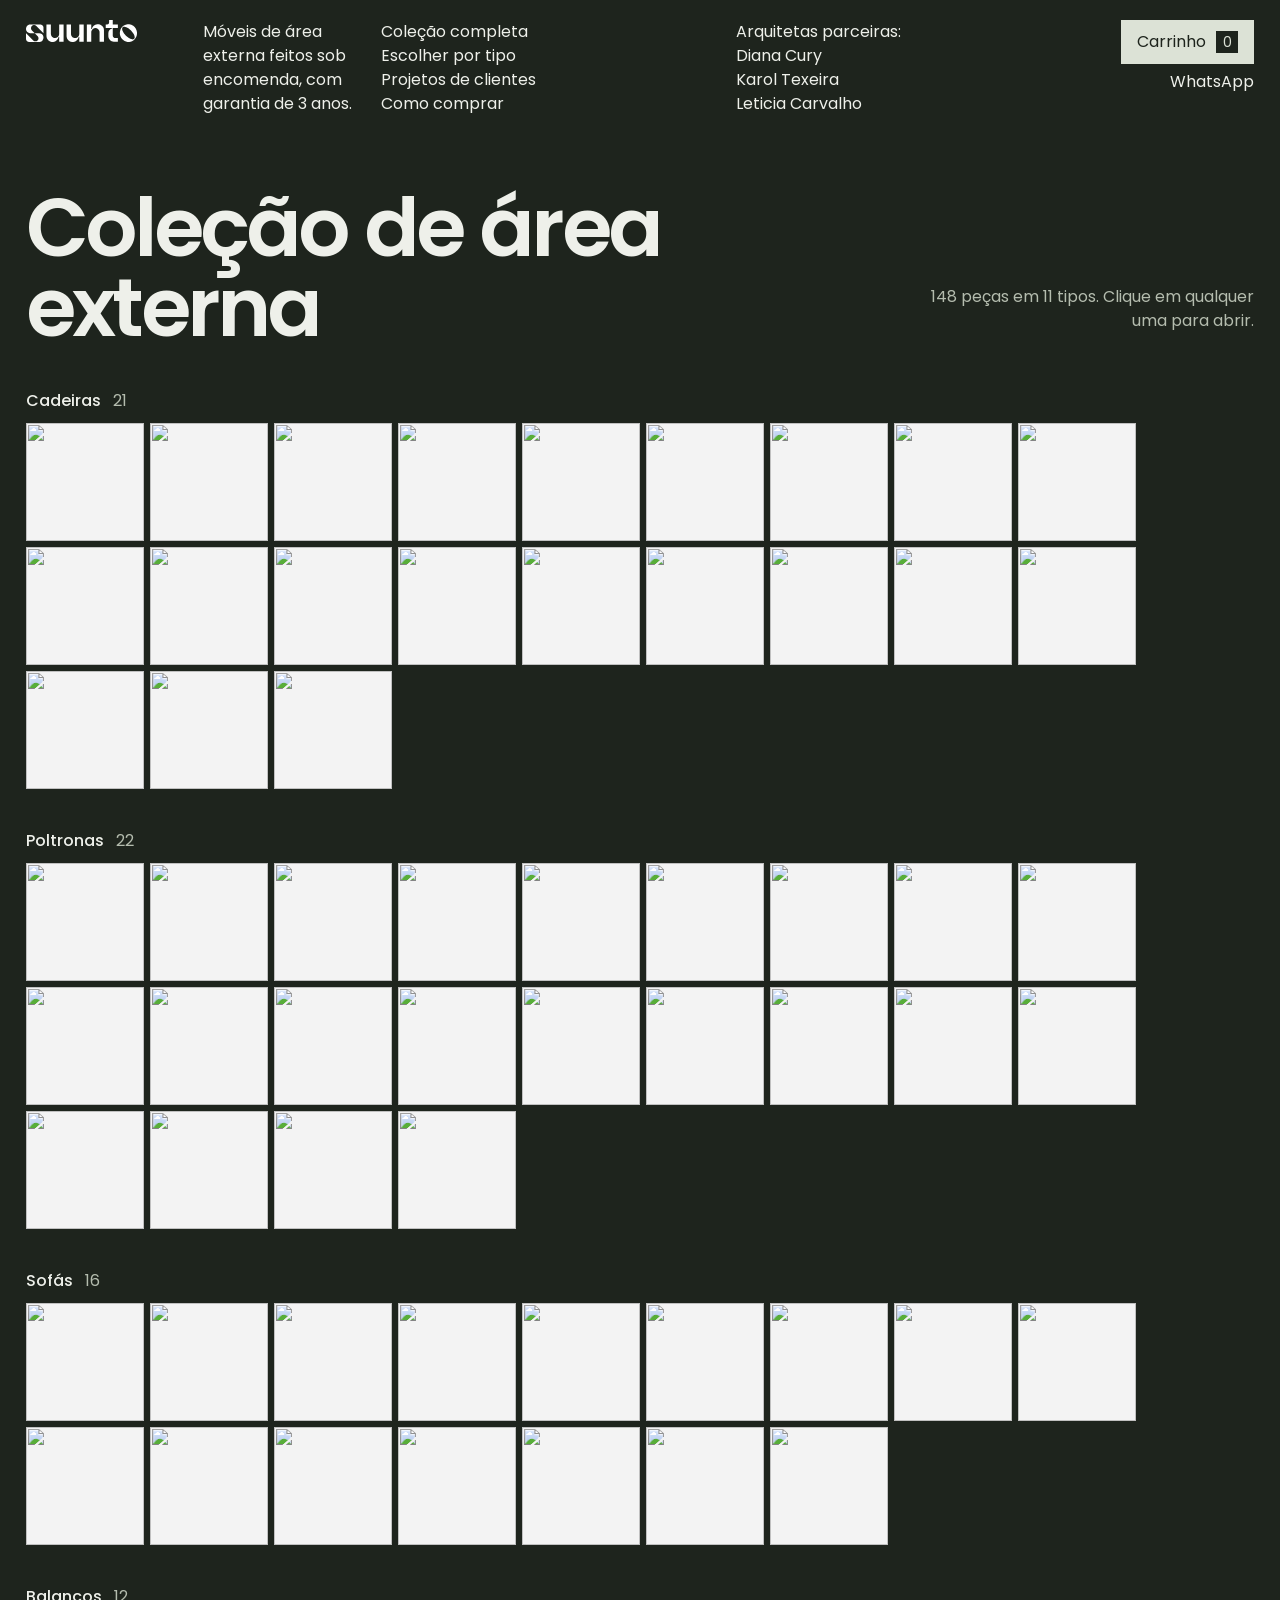
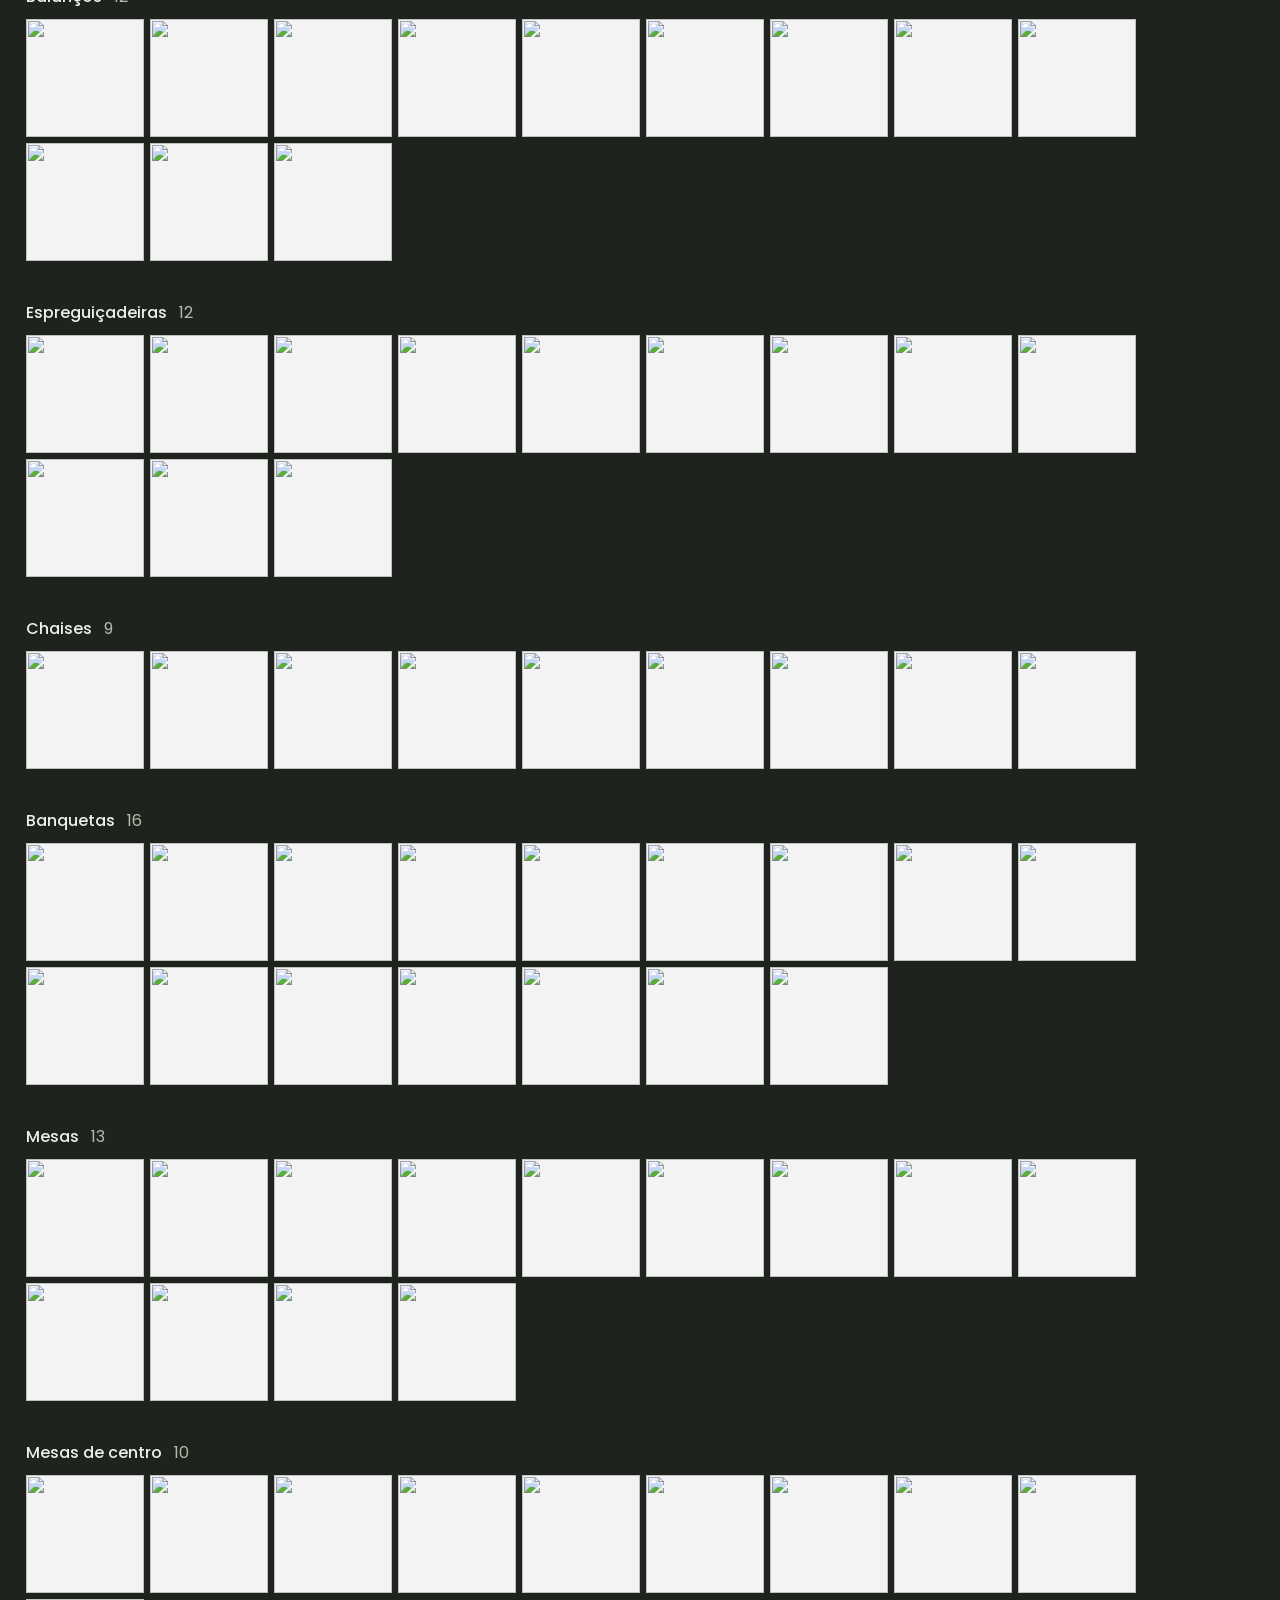
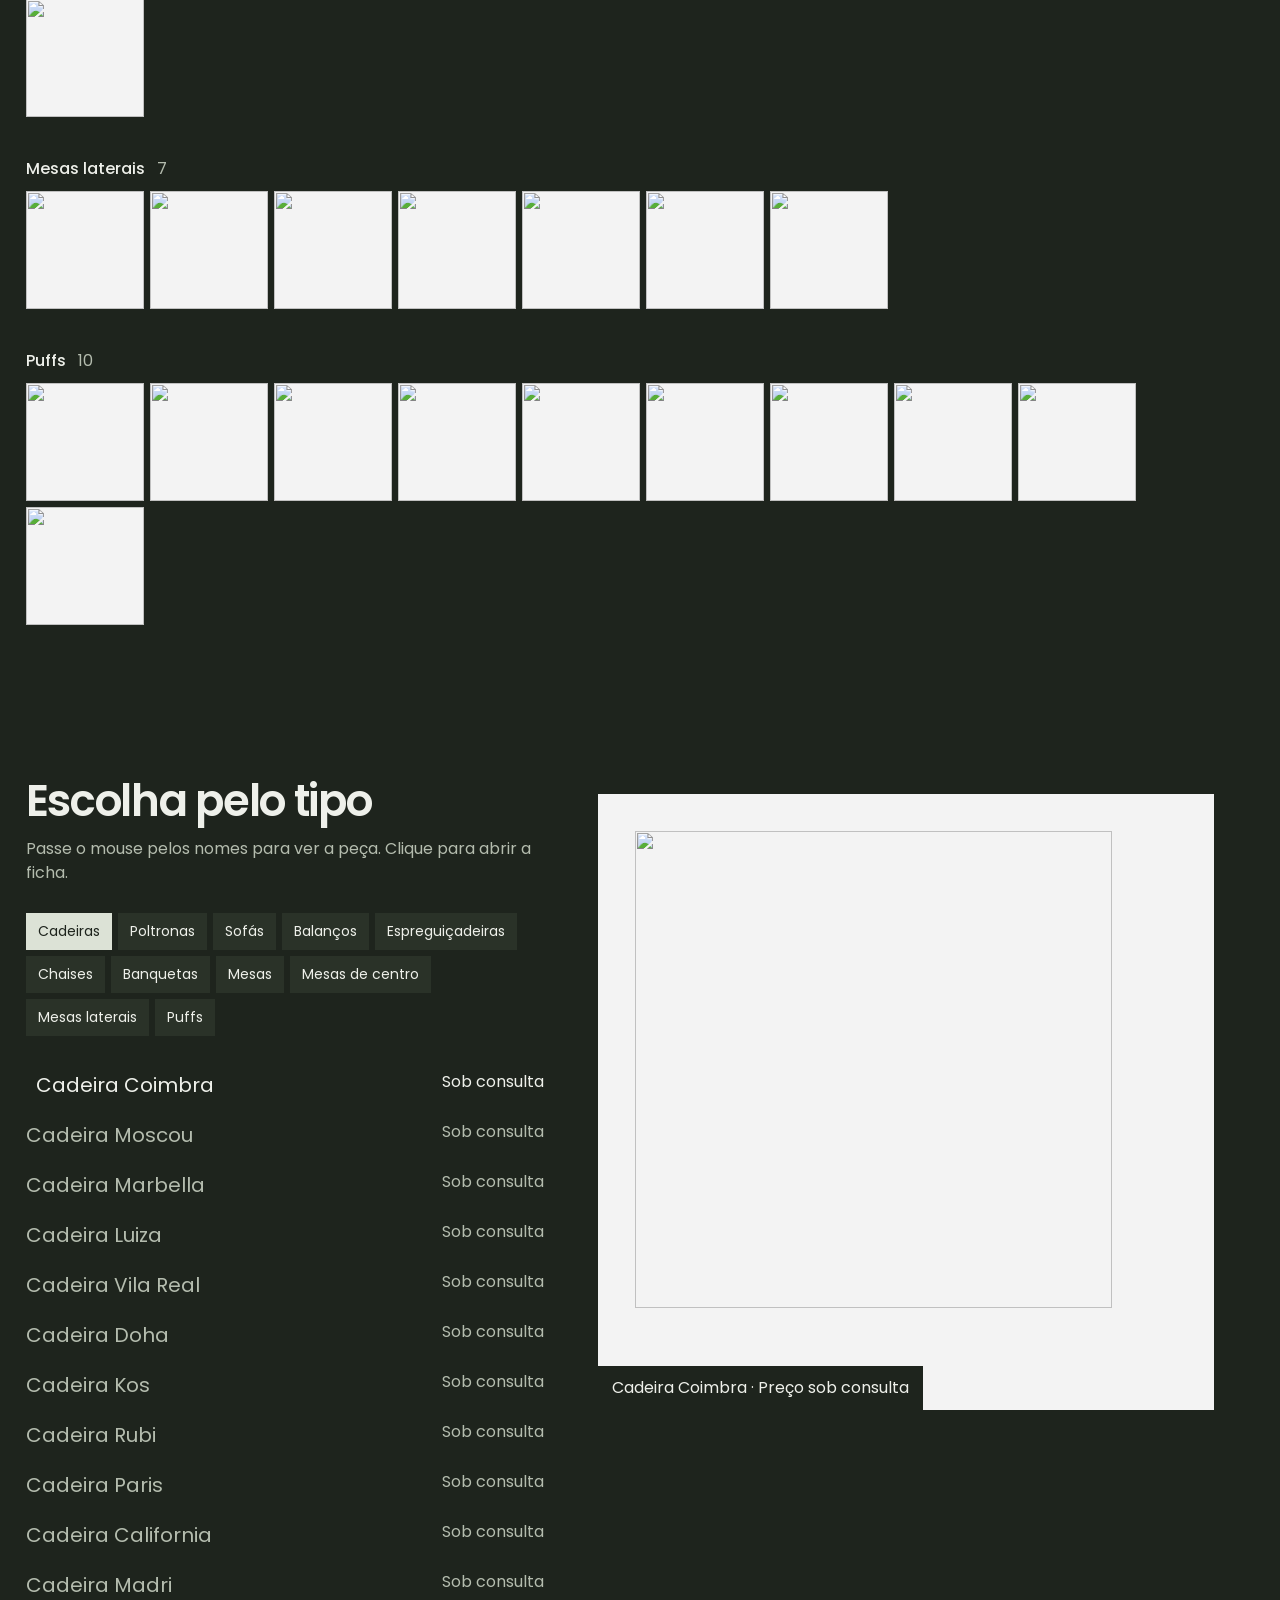
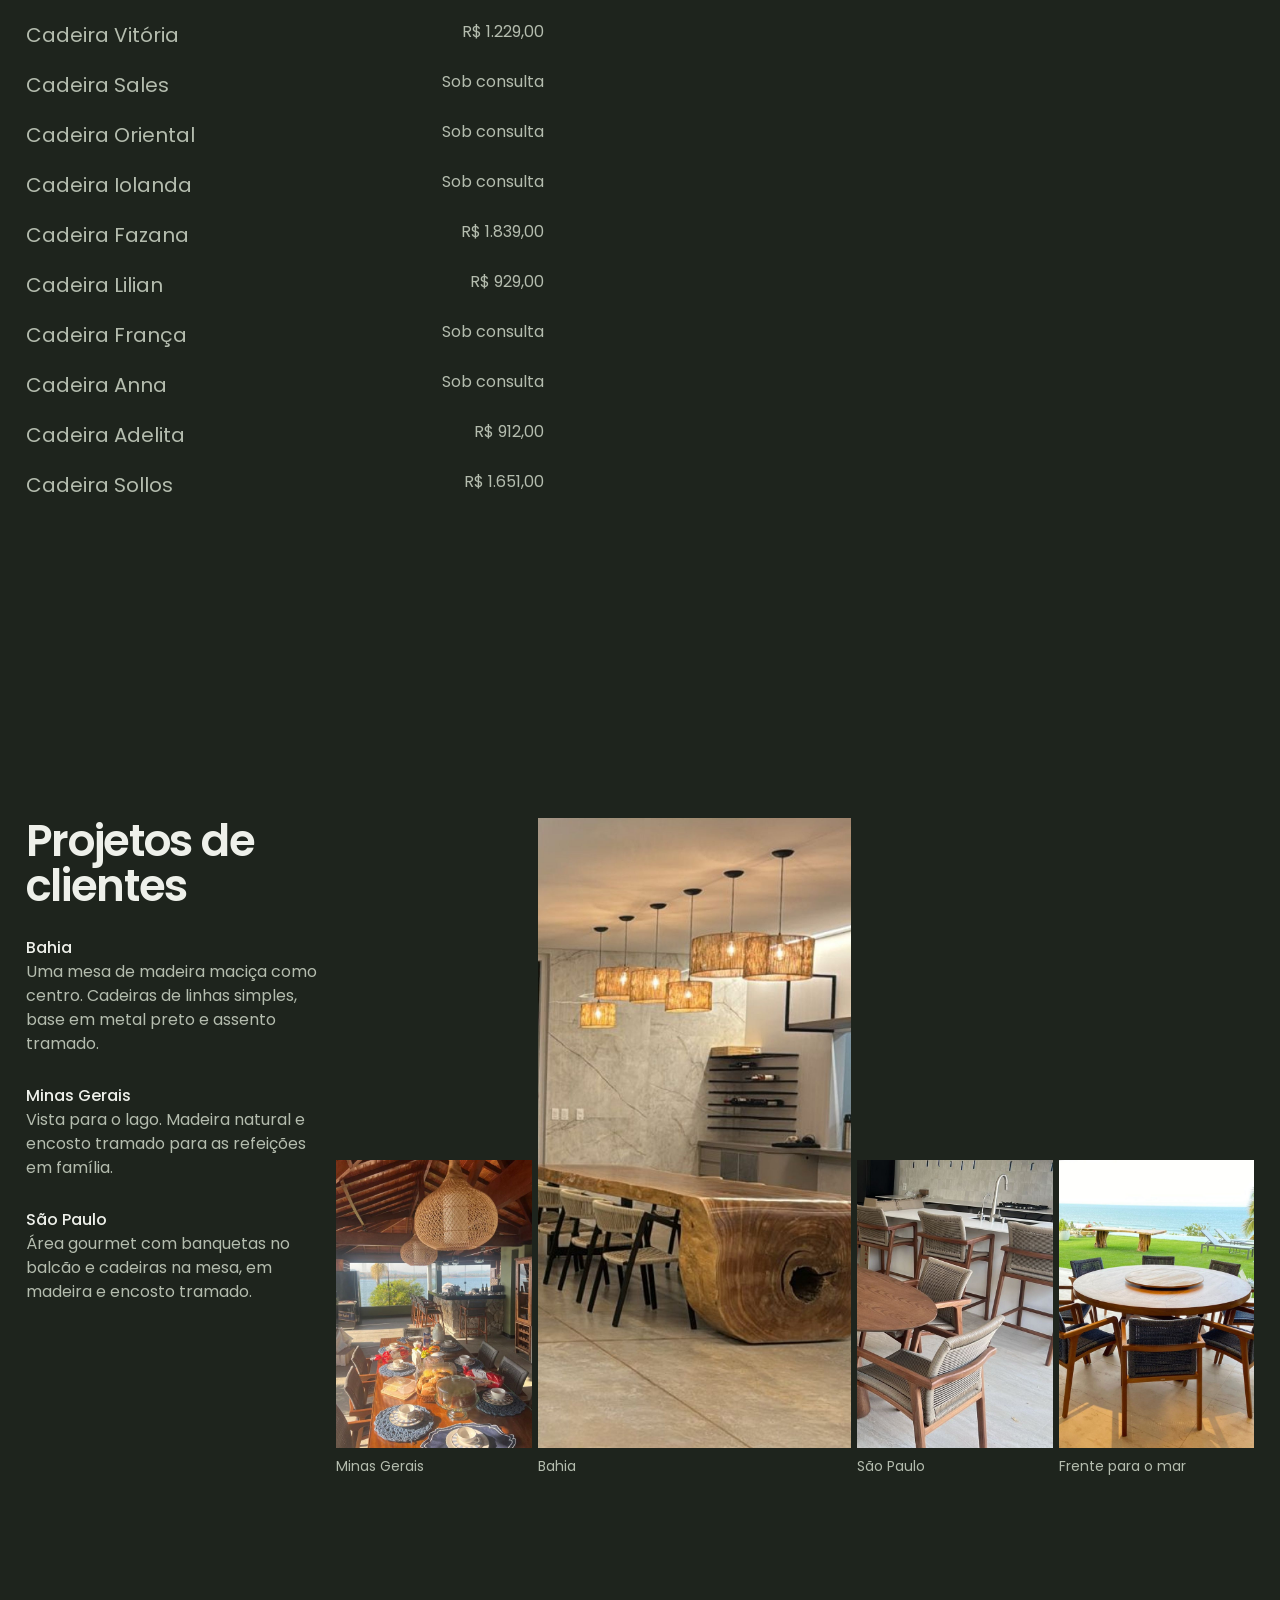
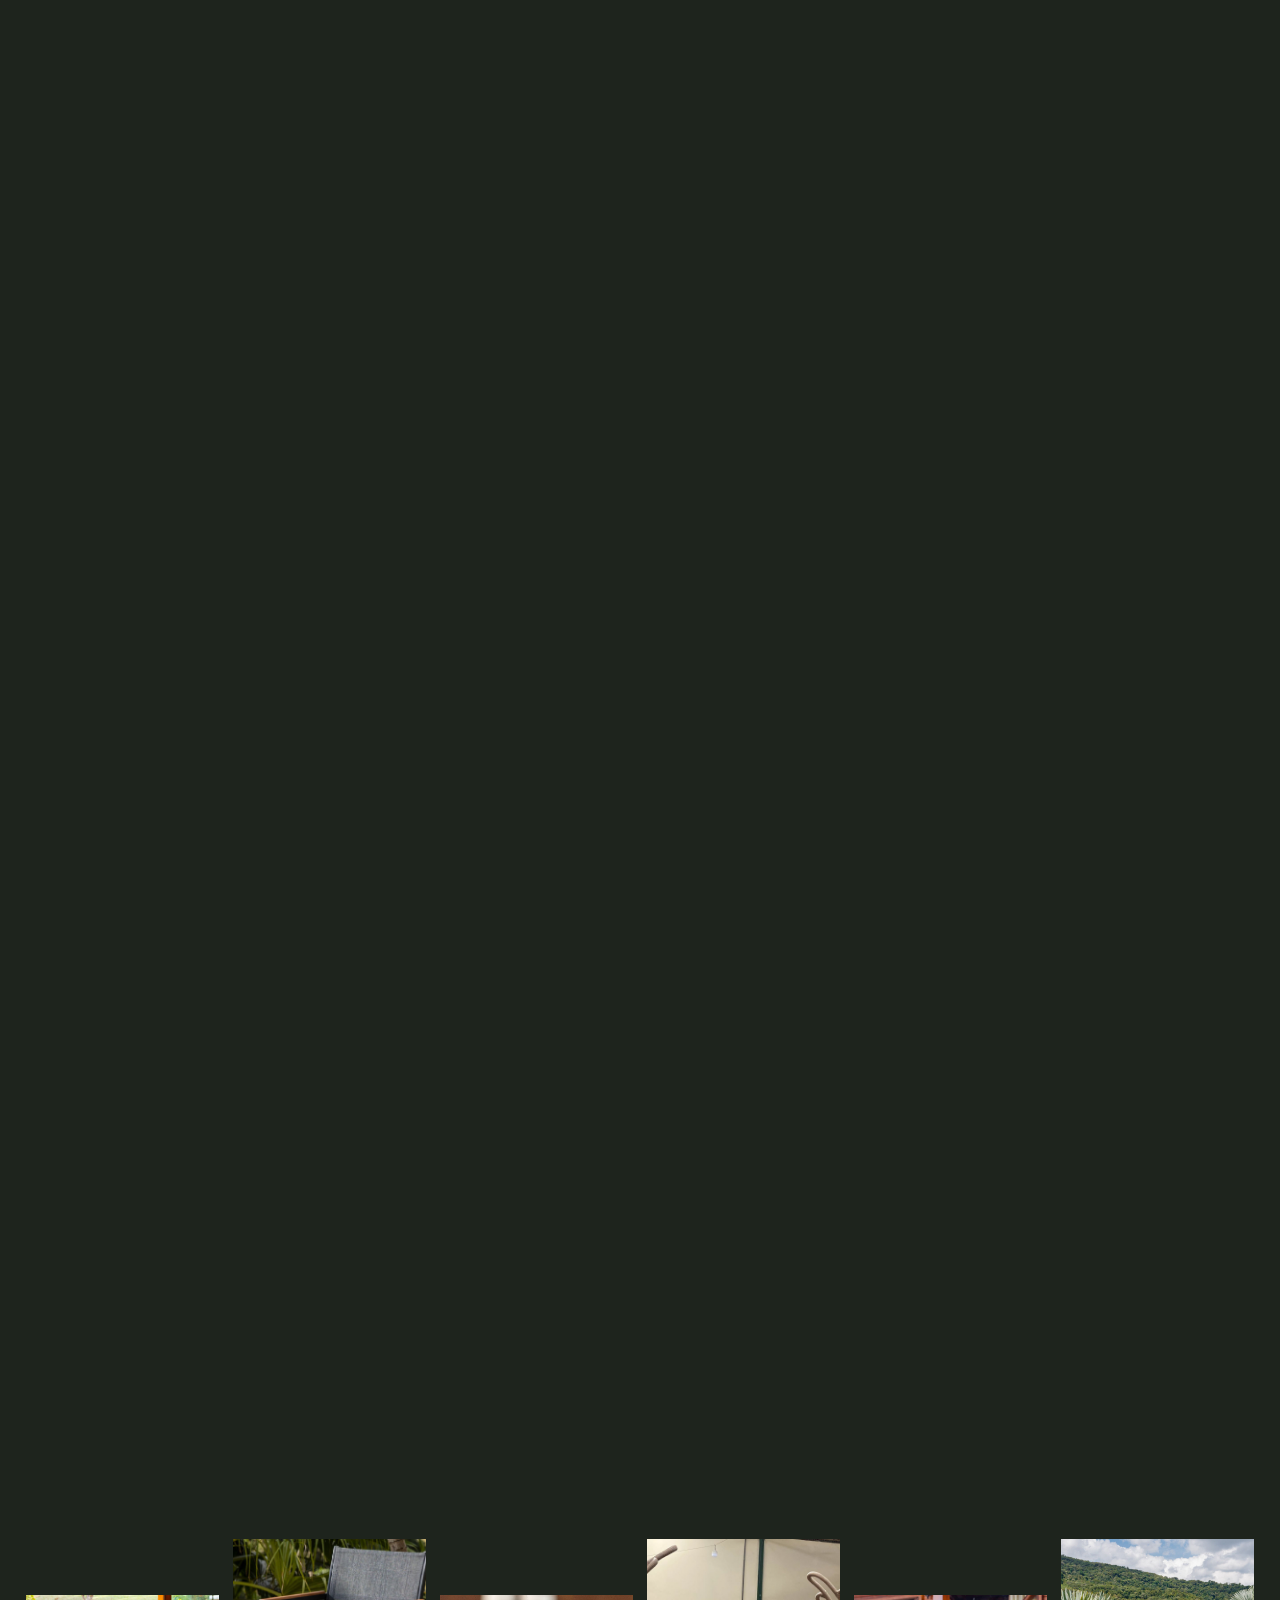
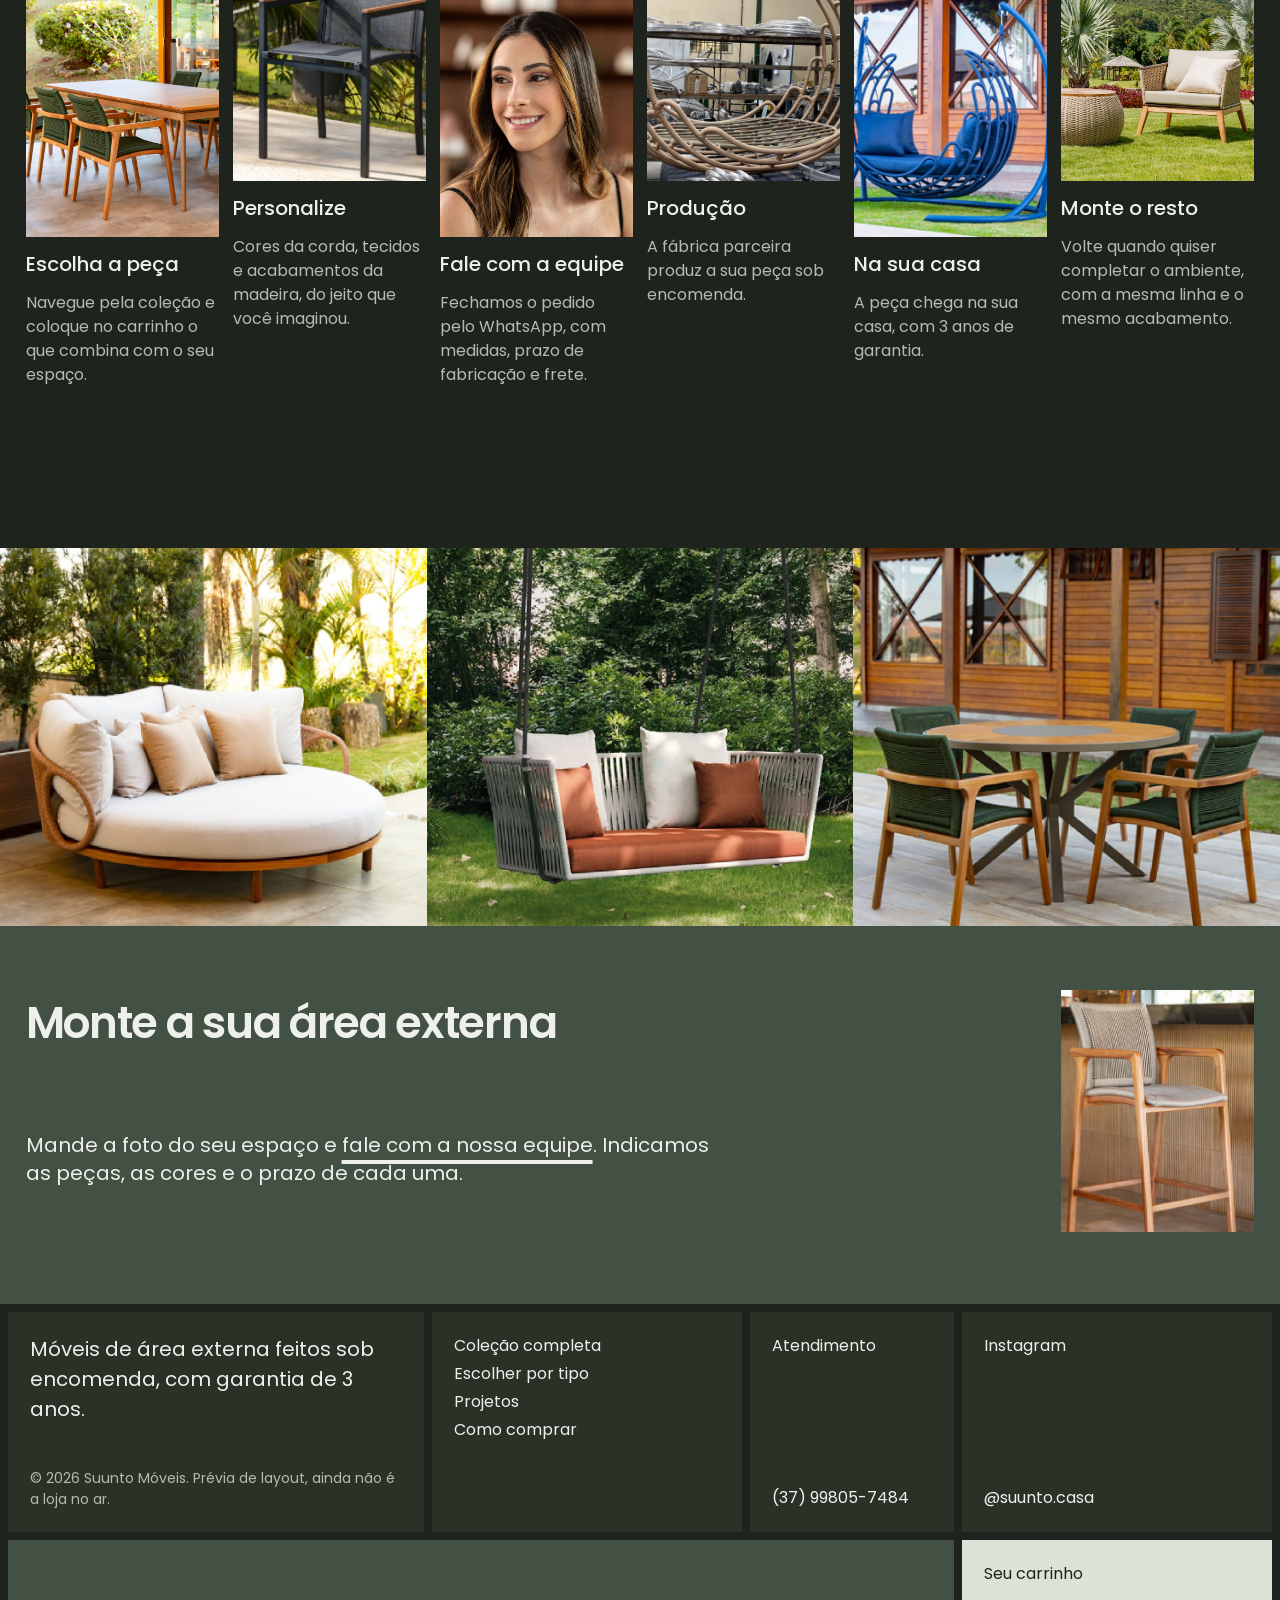
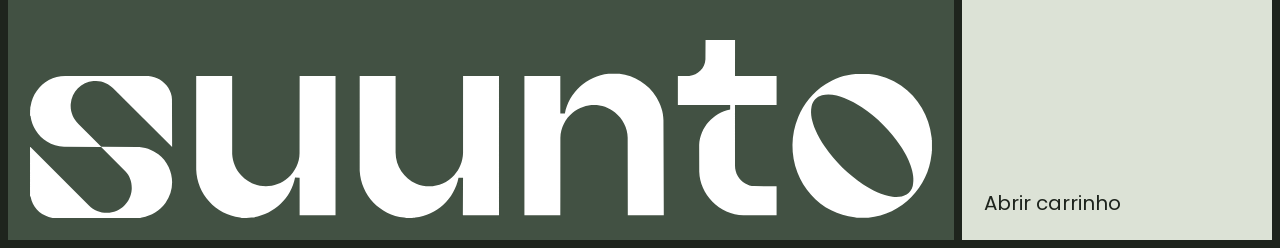
==== commit 9529a074: "Coleção: entrelinha do texto grande Co-Authored-By: Claude Opus 5.5 <noreply@anthropic.com>" ====
--- a/colecao/index.html
+++ b/colecao/index.html
@@ -79,7 +79,7 @@
 /* sobre */
 .sobre{padding-inline:var(--m)}
 .sobre-t{margin:0 0 28px;font-size:clamp(30px,3.4vw,48px);letter-spacing:-.03em;font-weight:600}
-.sobre p.grande{margin:0;margin-left:28%;font-size:clamp(22px,2.3vw,32px);line-height:1.25;letter-spacing:-.01em}
+.sobre p.grande{margin:0;margin-left:28%;font-size:clamp(22px,2.3vw,32px);line-height:1.32;letter-spacing:-.01em}
 .sobre p.grande img{float:left;width:3.75em;height:3.75em;object-fit:cover;margin:.2em .5em 0 0}
 .sobre p.corpo{margin:20px 0 0 28%;max-width:56ch;color:var(--muted)}
 .fatos{margin:48px 0 0 28%;display:grid;grid-template-columns:repeat(3,1fr);gap:var(--g)}
